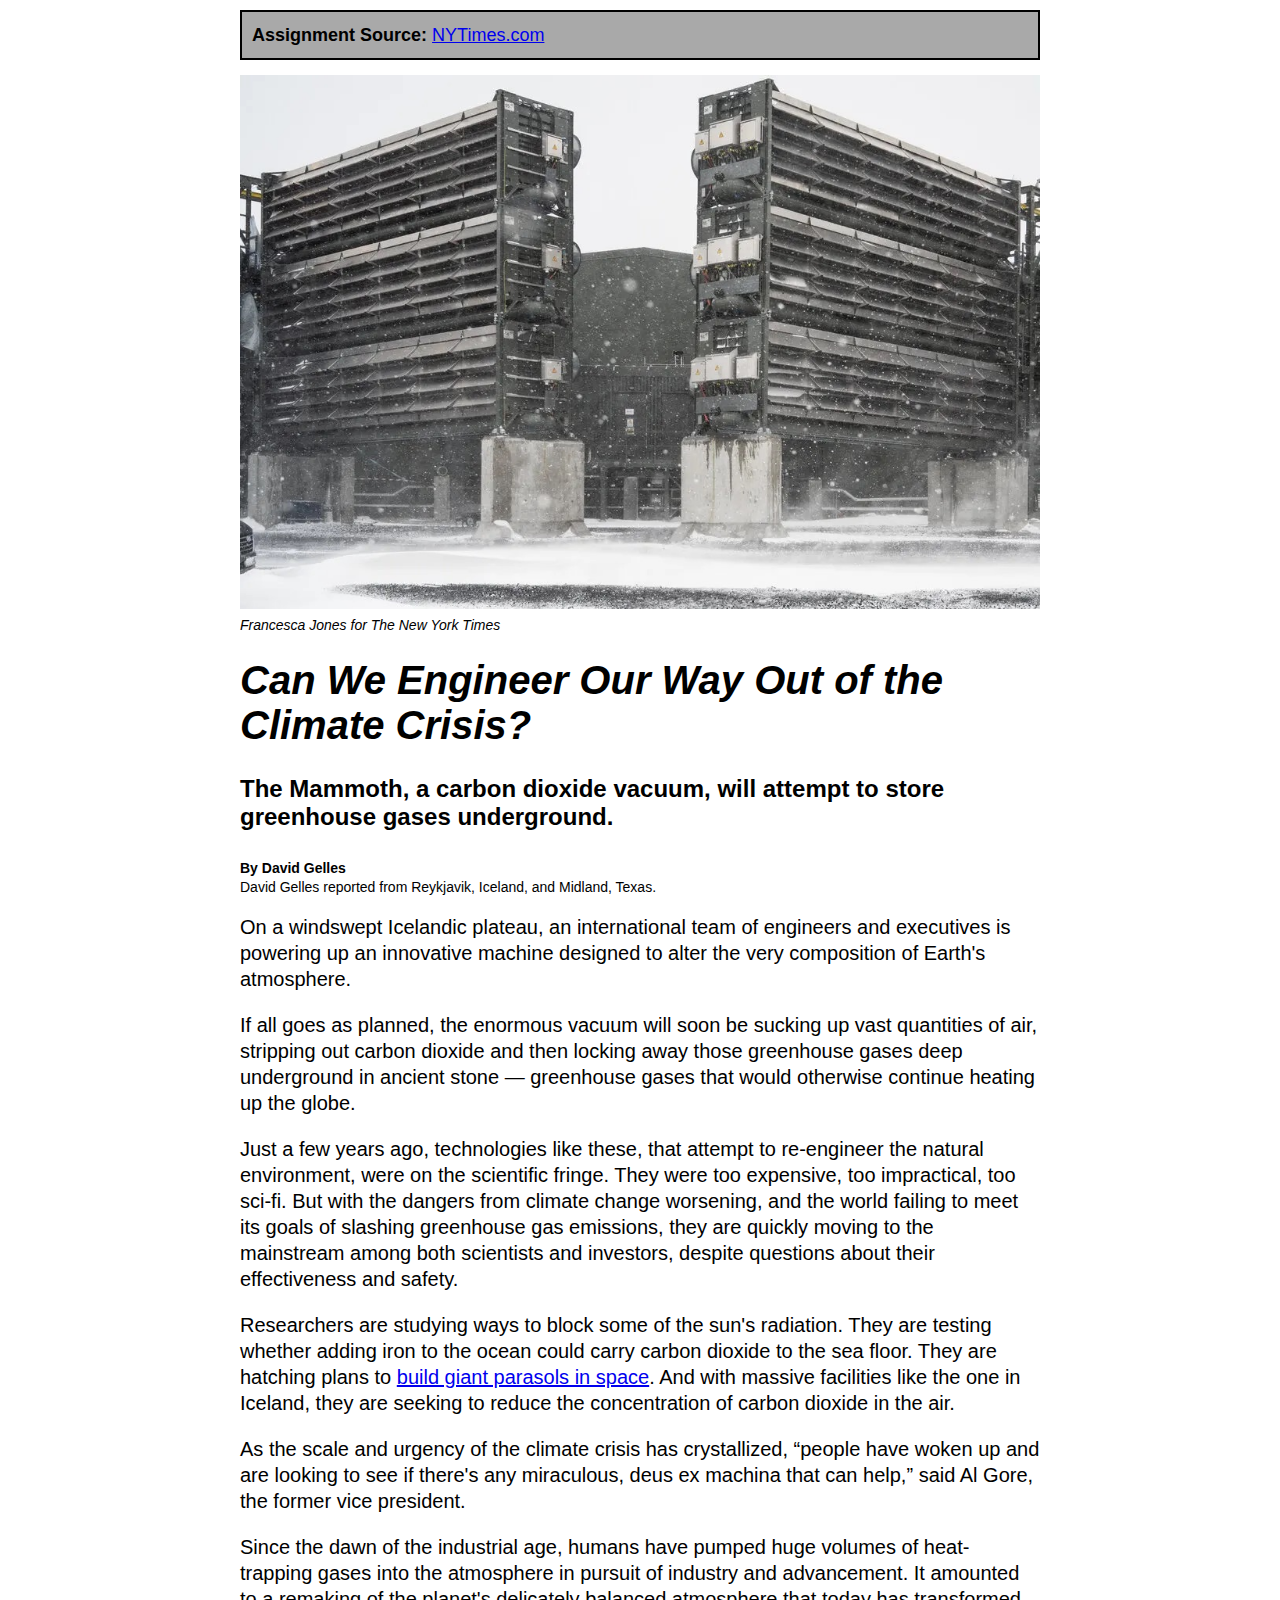
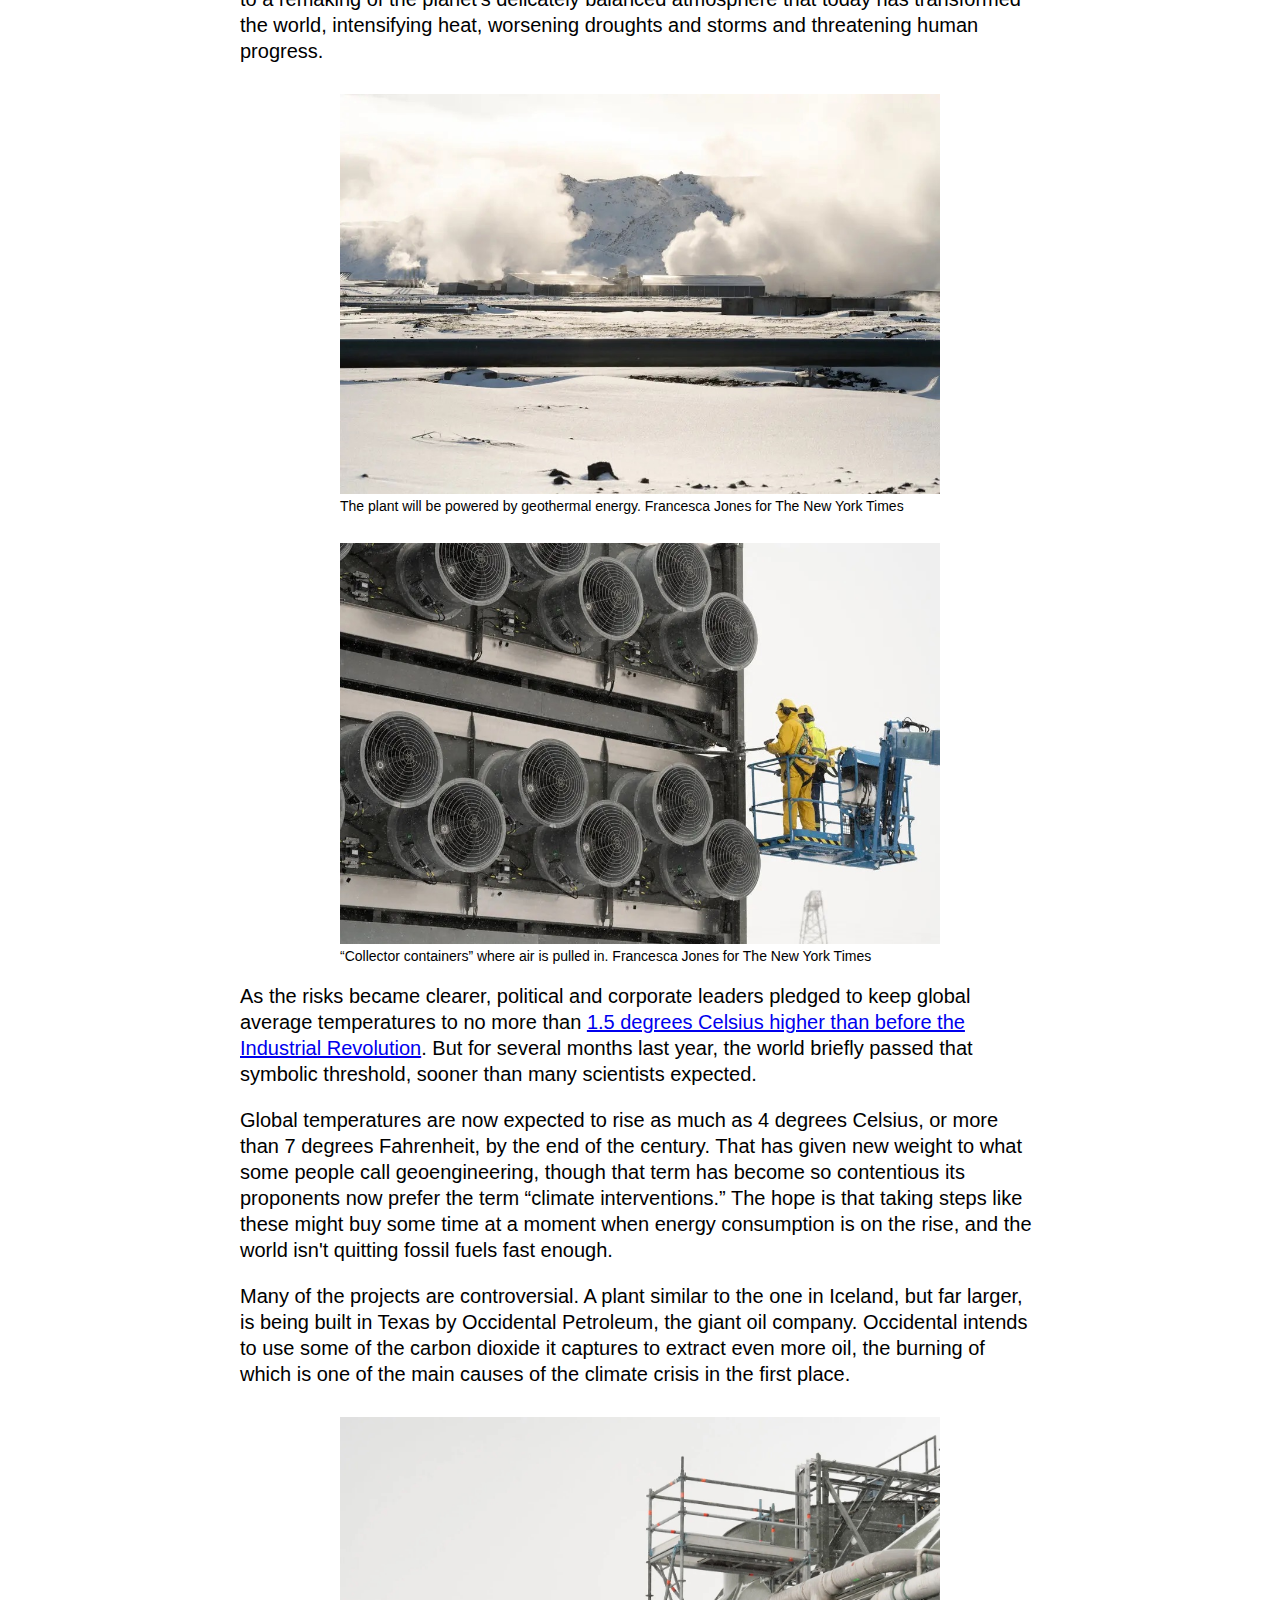
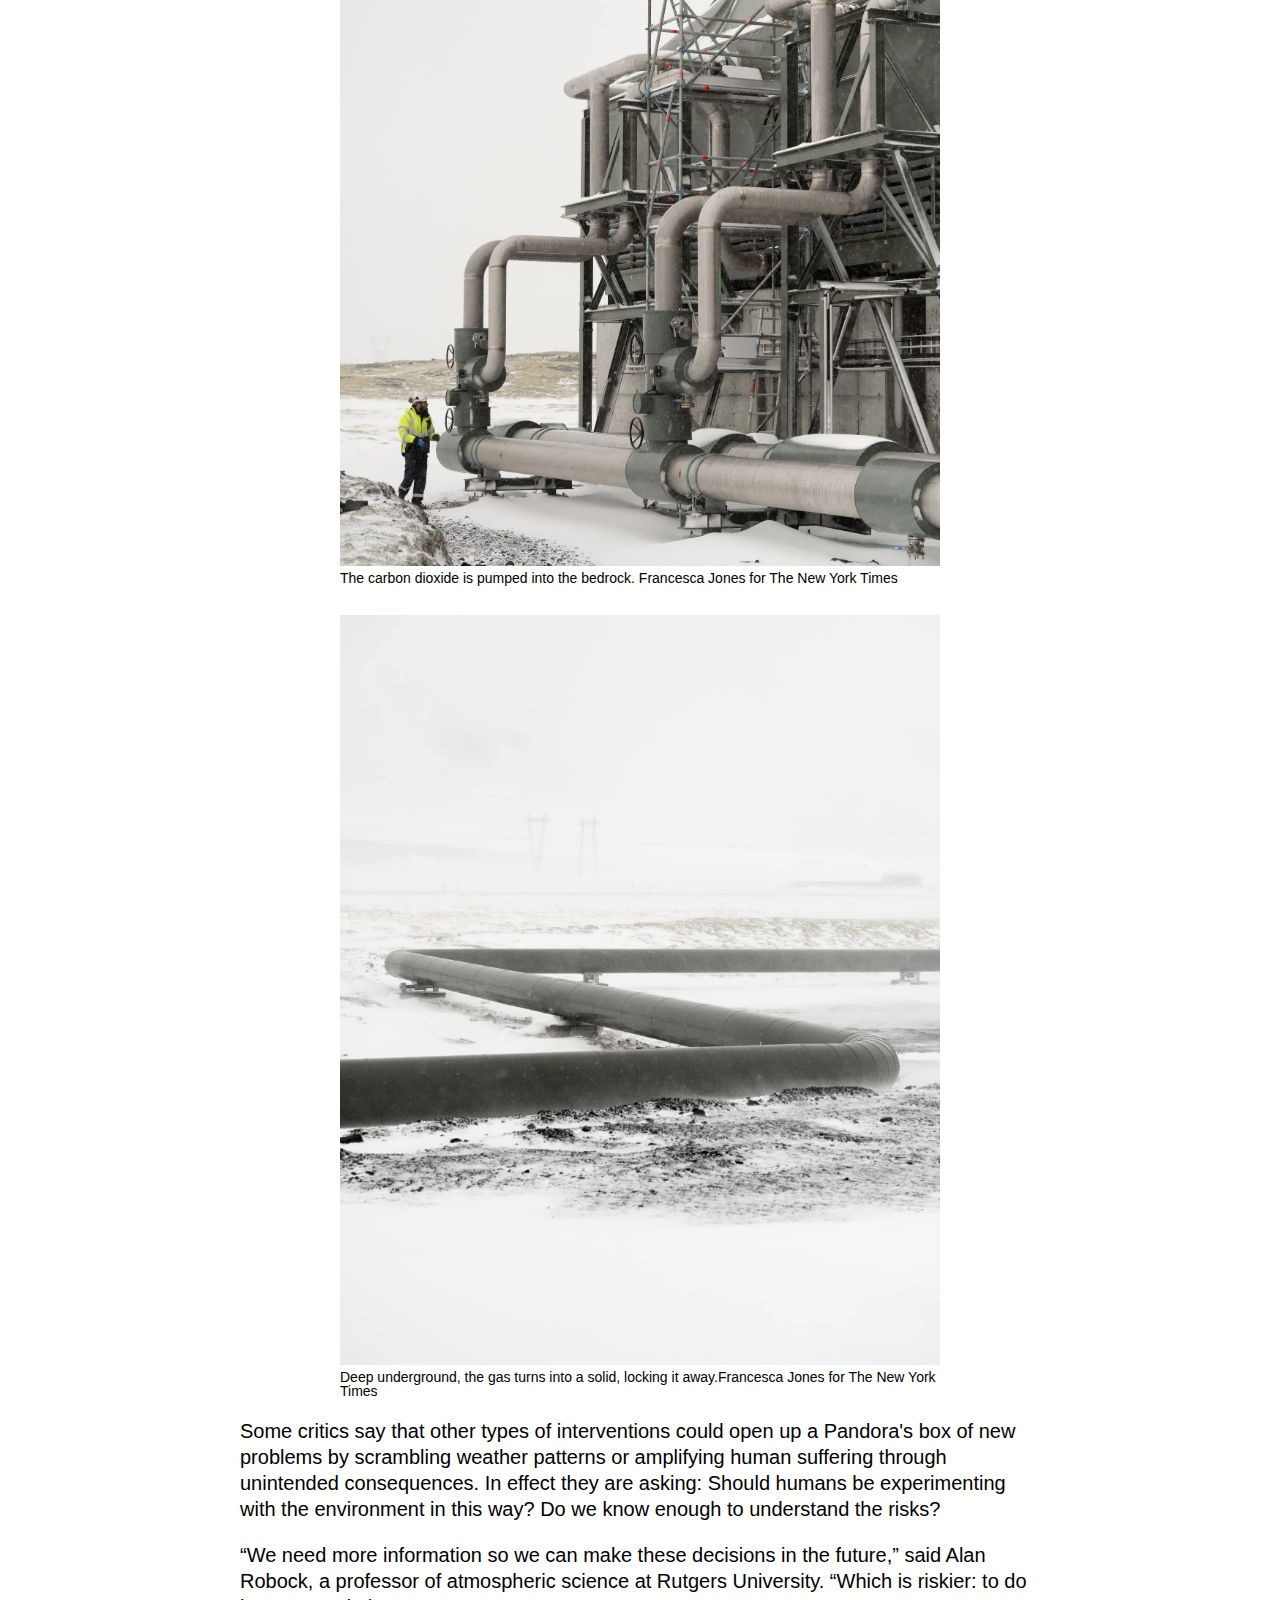
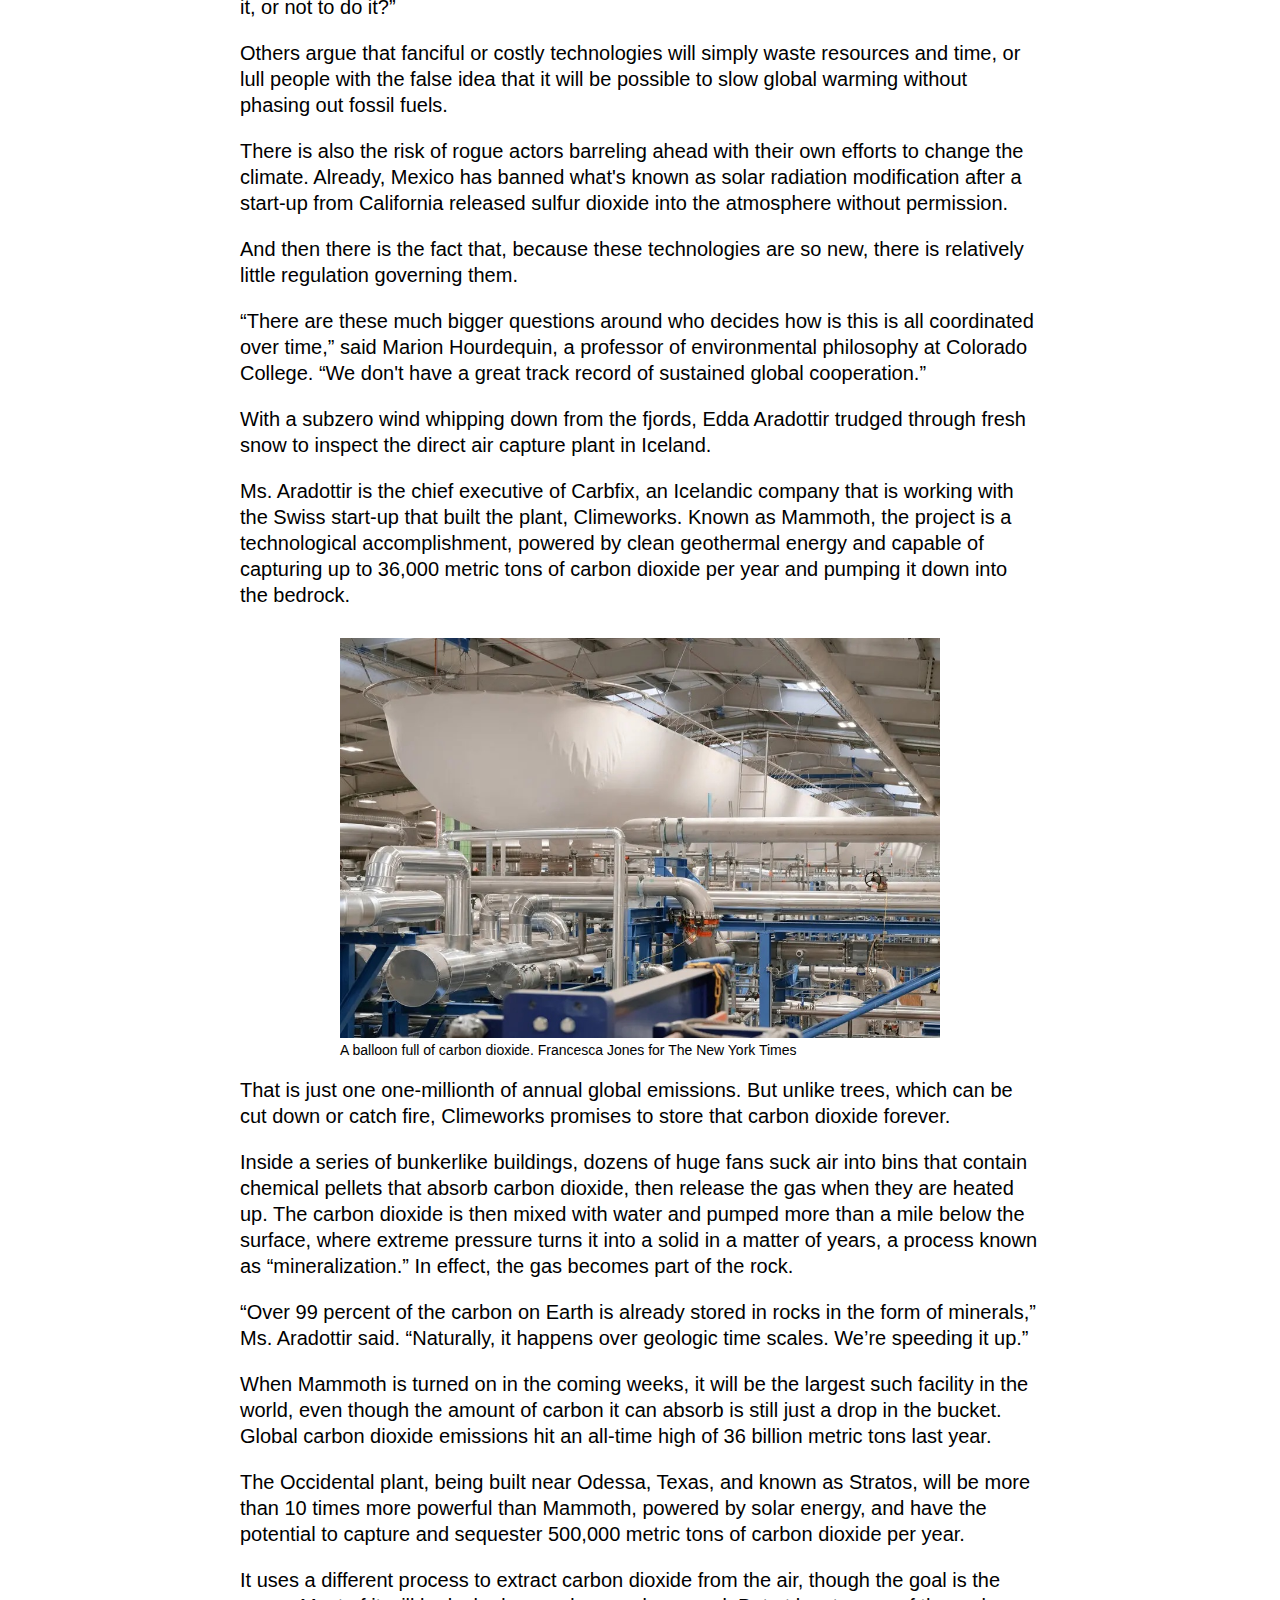
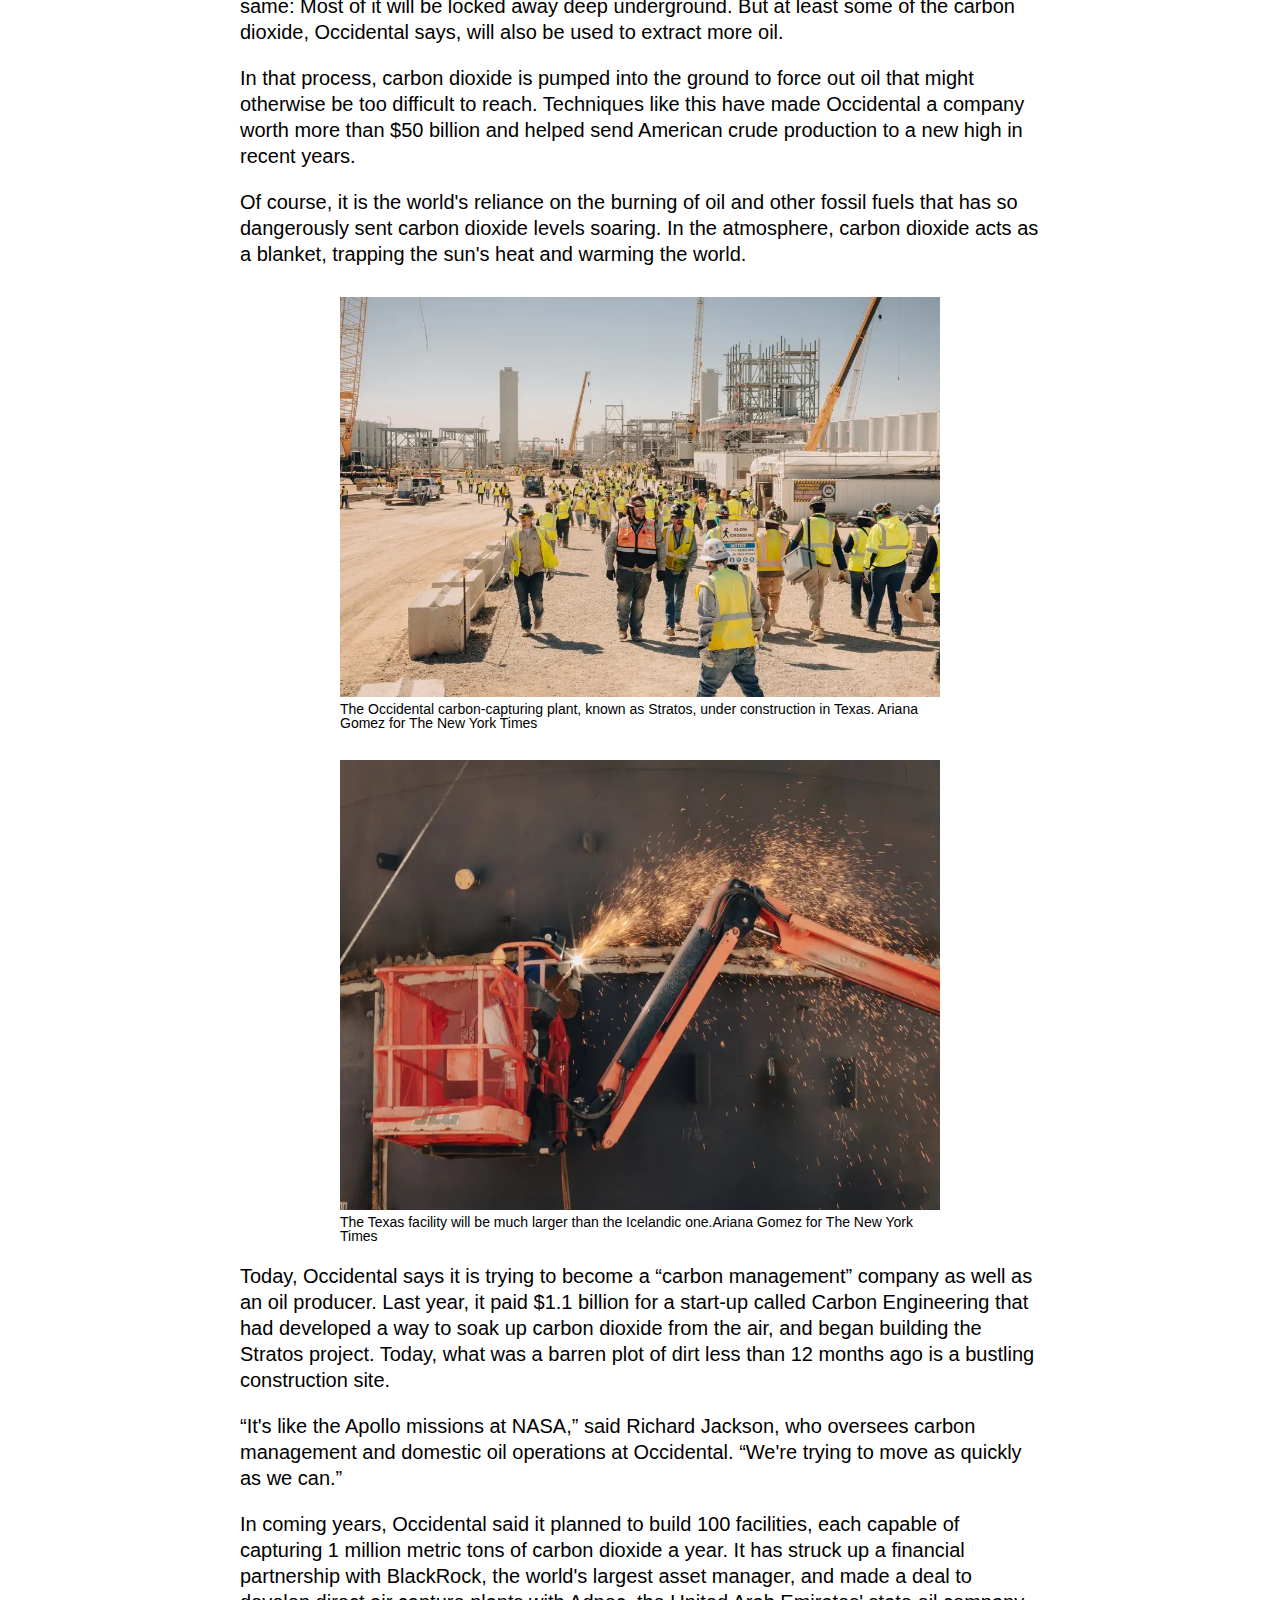
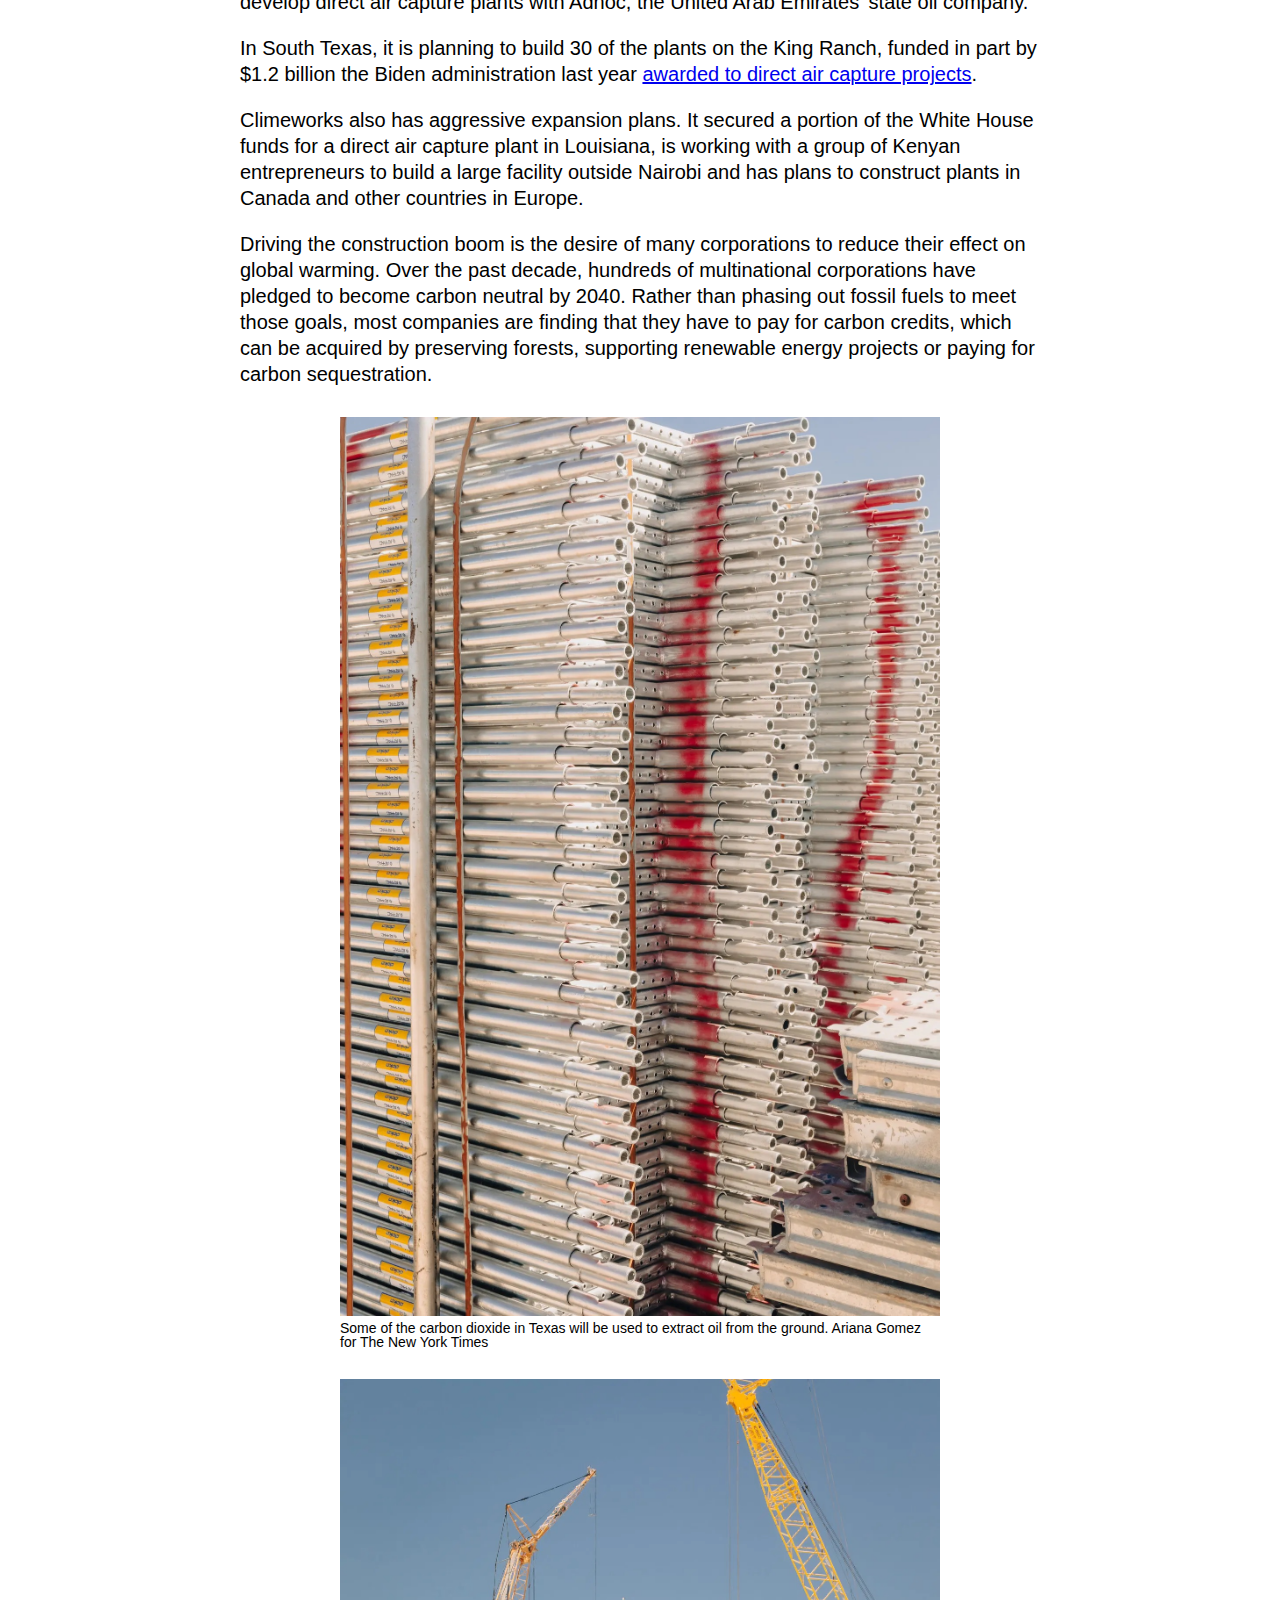
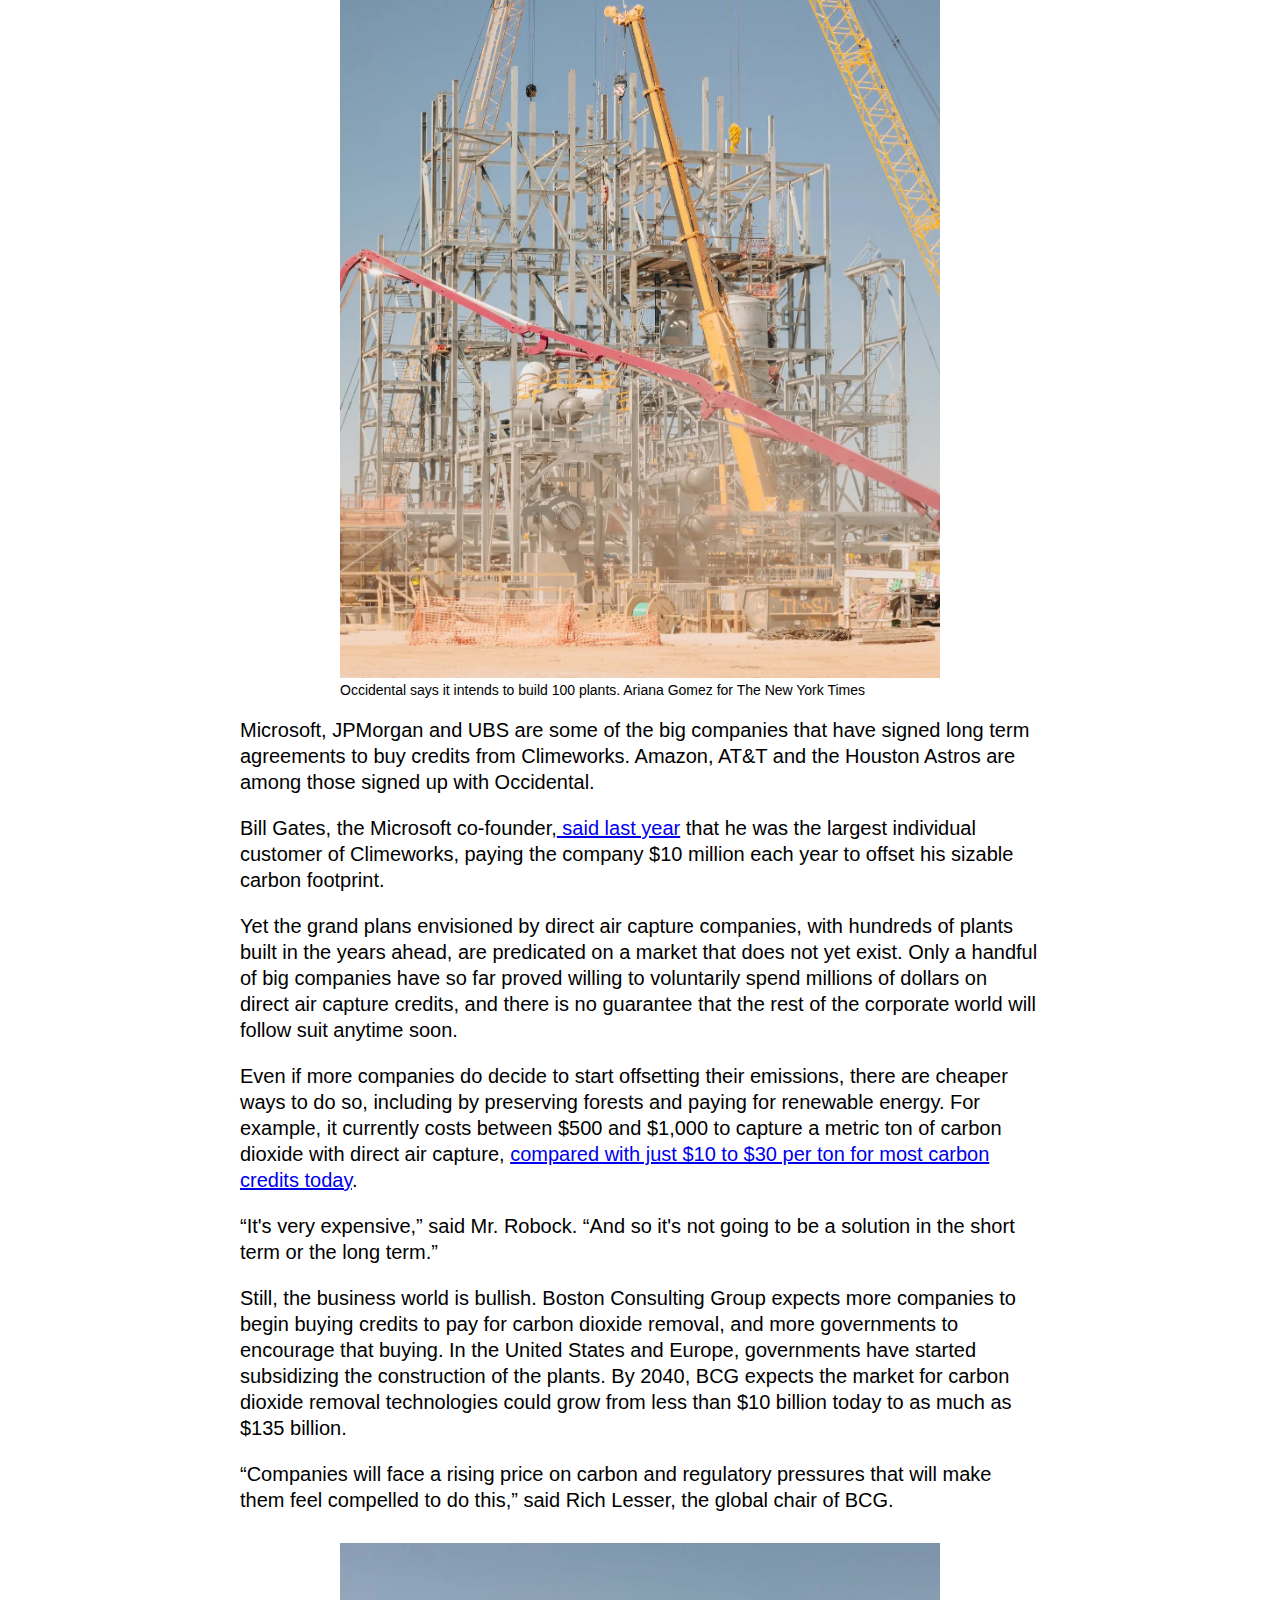
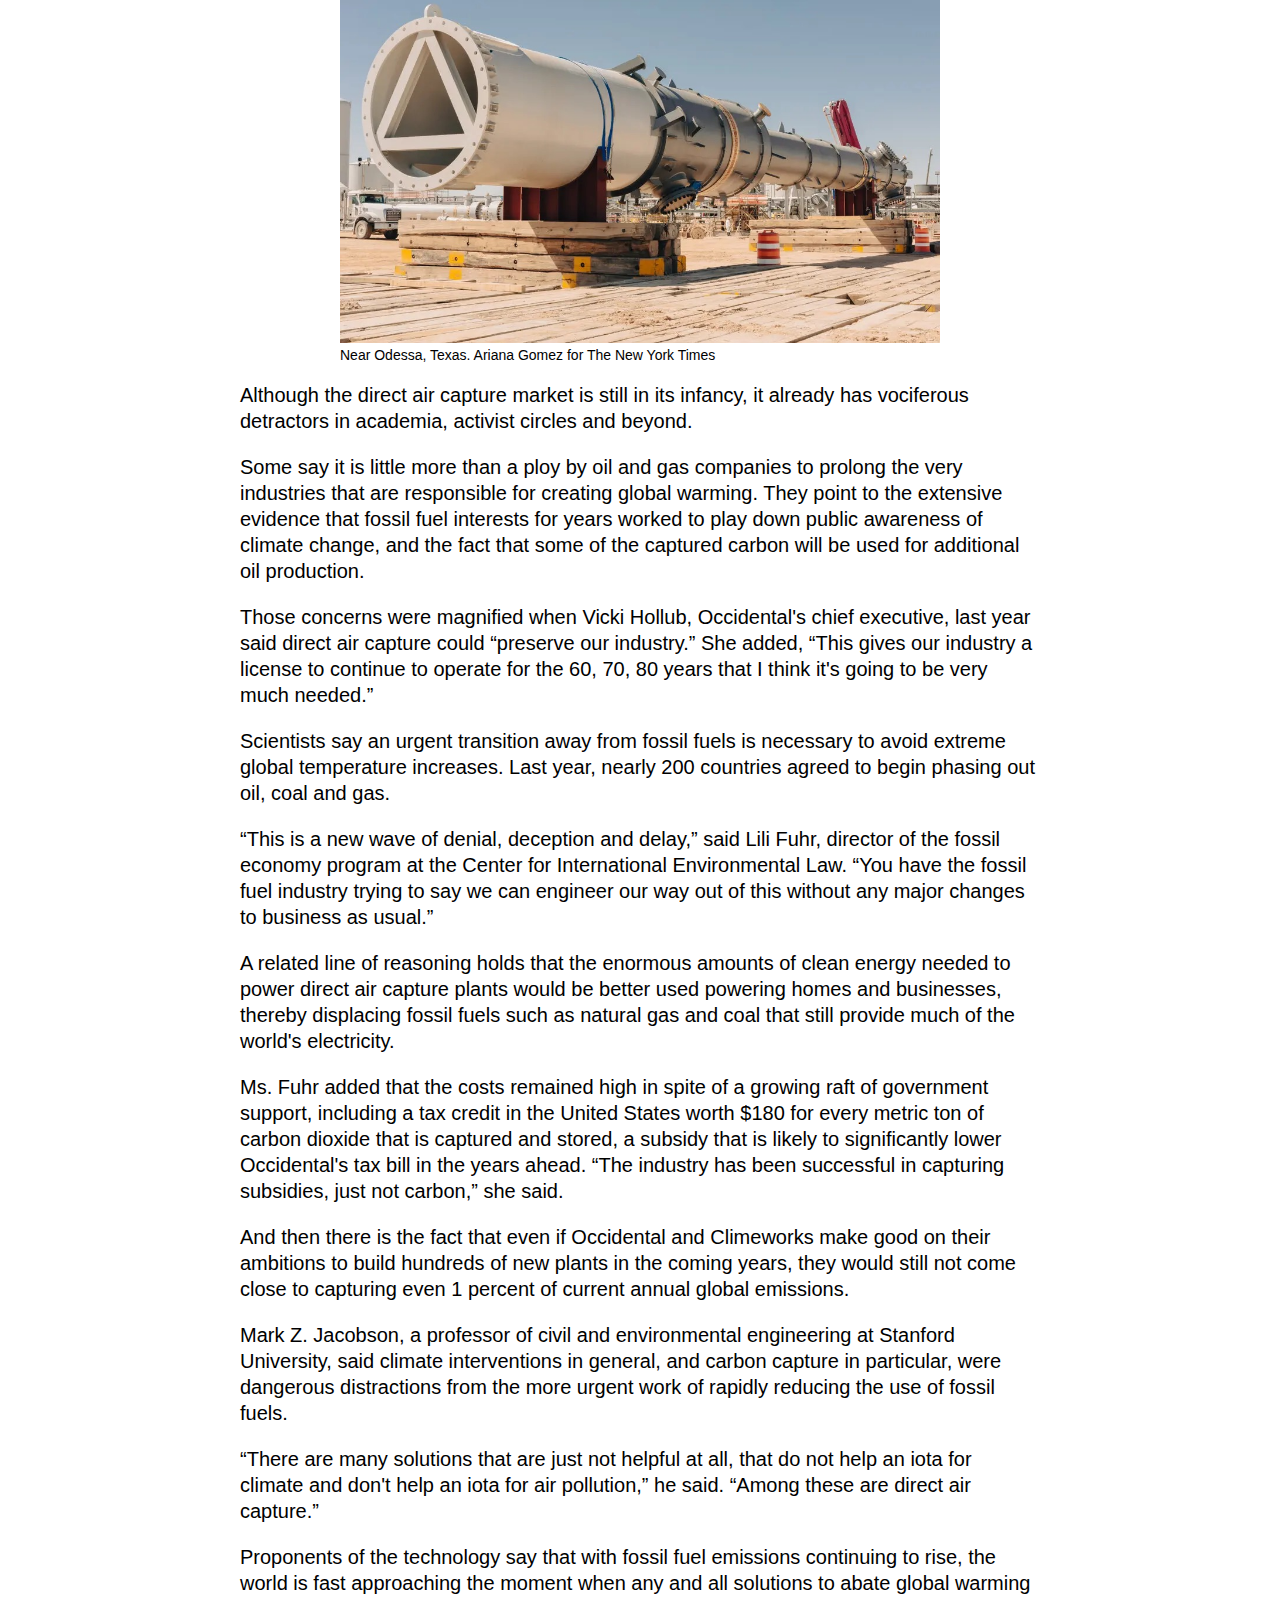
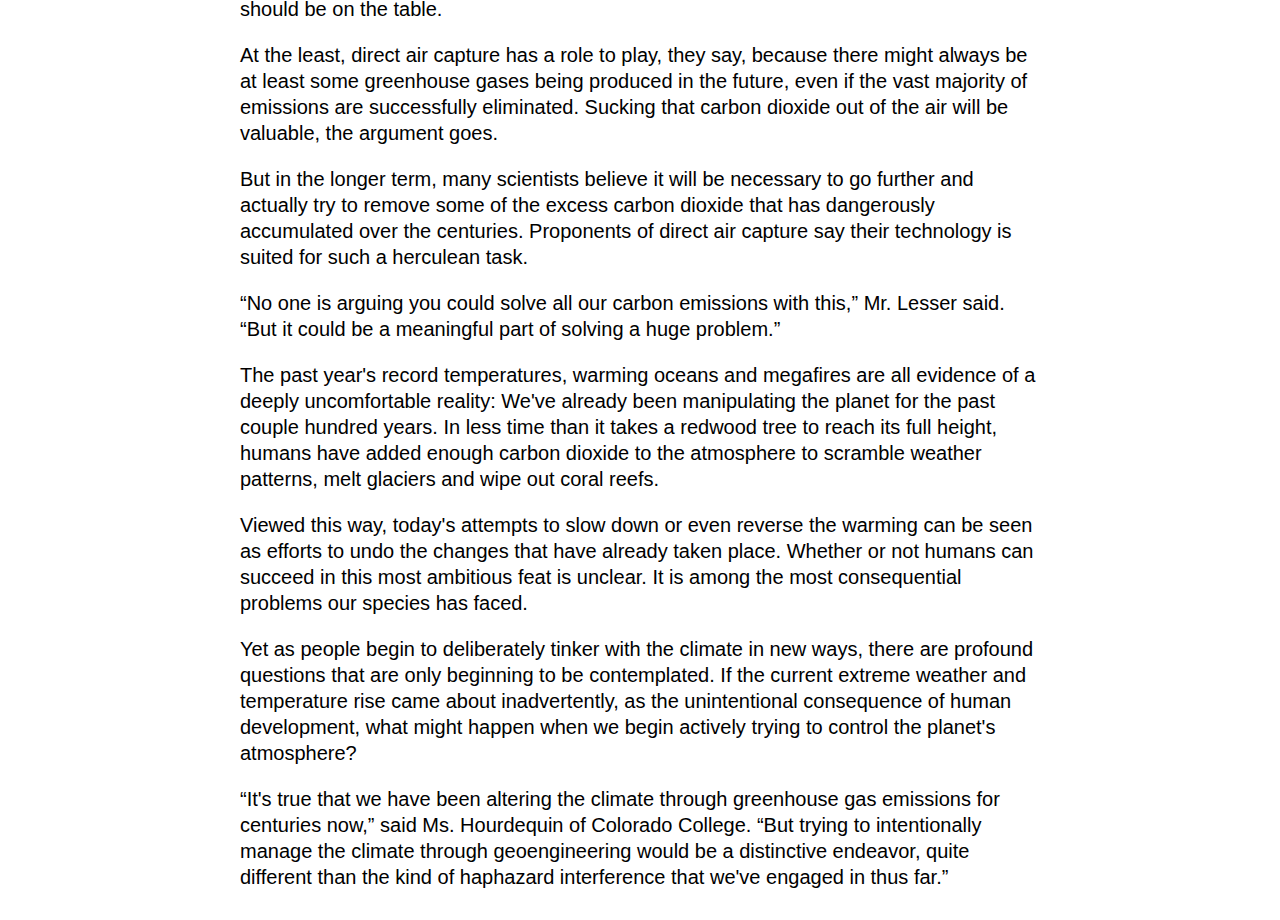
==== assignment8/index.html @ 195ab357 "Add files via upload" ====
<!DOCTYPE html>
<html>

<head>
  <meta charset="utf-8">
  <meta name="viewport" content="width=device-width, initial-scale=1">
  <link rel="stylesheet" href="main.css">
  <title>Assignment 8</title>
</head>

<body>

  <!-- You're following instructions to add content to the <body> of this file. -->

  <p class="source-info">
     <b>Assignment Source:</b>
      <a href="https://www.nytimes.com/2024/03/31/climate/climate-change-carbon-capture-ccs.html">NYTimes.com</a>
 
  </p>

  <img src="image1.jpeg" alt="Mammoth, a giant machine in Iceland that will pull planet-warming carbon dioxide out of the air."/>

  <p class="lead-caption">
    <i>Francesca Jones for The New York Times</i>
  </p>

  <h1> Can We Engineer Our Way Out of the Climate Crisis?</h1>

  <h2> The Mammoth, a carbon dioxide vacuum, will attempt to store greenhouse gases underground.</h2>

  <p class="byline"><b>
    By David Gelles
  </b> </p>
  
  <p class="byline">
    David Gelles reported from Reykjavik, Iceland, and Midland, Texas.
  </p>

  <p> 
    On a windswept Icelandic plateau, an international team of engineers and executives is powering up an innovative machine designed to alter the very composition of Earth's atmosphere. 
  </p>

  <p>
    If all goes as planned, the enormous vacuum will soon be sucking up vast quantities of air, stripping out carbon dioxide and then locking away those greenhouse gases deep underground in ancient stone — greenhouse gases that would otherwise continue heating up the globe.
  </p>
    
  <p>
    Just a few years ago, technologies like these, that attempt to re-engineer the natural environment, were on the scientific fringe. They were too expensive, too impractical, too sci-fi. But with the dangers from climate change worsening, and the world failing to meet its goals of slashing greenhouse gas emissions, they are quickly moving to the mainstream among both scientists and investors, despite questions about their effectiveness and safety.
  </p>

  <p>
    Researchers are studying ways to block some of the sun's radiation. They are testing whether adding iron to the ocean could carry carbon dioxide to the sea floor. They are hatching plans to <a href = https://www.nytimes.com/2024/02/02/climate/sun-shade-climate-geoengineering.html> build giant parasols in space</a>. And with massive facilities like the one in Iceland, they are seeking to reduce the concentration of carbon dioxide in the air. 
  </p>

   <p>
    As the scale and urgency of the climate crisis has crystallized, “people have woken up and are looking to see if there's any miraculous, deus ex machina that can help,” said Al Gore, the former vice president.
    </p>

  <p>
    Since the dawn of the industrial age, humans have pumped huge volumes of heat-trapping gases into the atmosphere in pursuit of industry and advancement. It amounted to a remaking of the planet's delicately balanced atmosphere that today has transformed the world, intensifying heat, worsening droughts and storms and threatening human progress.
  </p>

<img src="image2.jpeg" class="other-image" alt="Icelandic building with steam coming out of them."/>

<p class="other-caption">
  The plant will be powered by geothermal energy. Francesca Jones for The New York Times
</p>

<img src="image3.jpeg" class="other-image" alt="Collector containers spinning while two workers are on a lift taking a look."/>

<p class="other-caption">
  “Collector containers” where air is pulled in. Francesca Jones for The New York Times
</p>

<p>
  As the risks became clearer, political and corporate leaders pledged to keep global average temperatures to no more than <a href=https://www.nytimes.com/2024/01/09/climate/a-new-era-in-global-heat.html>1.5 degrees Celsius higher than before the Industrial Revolution</a>. But for several months last year, the world briefly passed that symbolic threshold, sooner than many scientists expected.
</p>

<p>
  Global temperatures are now expected to rise as much as 4 degrees Celsius, or more than 7 degrees Fahrenheit, by the end of the century. That has given new weight to what some people call geoengineering, though that term has become so contentious its proponents now prefer the term “climate interventions.” The hope is that taking steps like these might buy some time at a moment when energy consumption is on the rise, and the world isn't quitting fossil fuels fast enough.
</p>

<p>
  Many of the projects are controversial. A plant similar to the one in Iceland, but far larger, is being built in Texas by Occidental Petroleum, the giant oil company. Occidental intends to use some of the carbon dioxide it captures to extract even more oil, the burning of which is one of the main causes of the climate crisis in the first place.
</p>

<img src="image4.jpeg" class="other-image" alt="Carbon dioxide pumping while worker checks in on the system."/>

<p class="other-caption">
  The carbon dioxide is pumped into the bedrock. Francesca Jones for The New York Times
</p>

<img src="image5.jpeg" class="other-image" alt="Carbon dioxide pump depicted underground."/>

<p class="other-caption">
  Deep underground, the gas turns into a solid, locking it away.Francesca Jones for The New York Times
</p>

<p>
  Some critics say that other types of interventions could open up a Pandora's box of new problems by scrambling weather patterns or amplifying human suffering through unintended consequences. In effect they are asking: Should humans be experimenting with the environment in this way? Do we know enough to understand the risks?
</p>

<p>
“We need more information so we can make these decisions in the future,” said Alan Robock, a professor of atmospheric science at Rutgers University. “Which is riskier: to do it, or not to do it?”
</p>

<p>
  Others argue that fanciful or costly technologies will simply waste resources and time, or lull people with the false idea that it will be possible to slow global warming without phasing out fossil fuels.
</p>

<p>
  There is also the risk of rogue actors barreling ahead with their own efforts to change the climate. Already, Mexico has banned what's known as solar radiation modification after a start-up from California released sulfur dioxide into the atmosphere without permission.
</p>

<p>
  And then there is the fact that, because these technologies are so new, there is relatively little regulation governing them.
</p>

<p>
  “There are these much bigger questions around who decides how is this is all coordinated over time,” said Marion Hourdequin, a professor of environmental philosophy at Colorado College. “We don't have a great track record of sustained global cooperation.”
</p>

<p>
  With a subzero wind whipping down from the fjords, Edda Aradottir trudged through fresh snow to inspect the direct air capture plant in Iceland.
</p>

<p>
  Ms. Aradottir is the chief executive of Carbfix, an Icelandic company that is working with the Swiss start-up that built the plant, Climeworks. Known as Mammoth, the project is a technological accomplishment, powered by clean geothermal energy and capable of capturing up to 36,000 metric tons of carbon dioxide per year and pumping it down into the bedrock.
</p>

<img src="image6.jpeg" class="other-image" alt="A ballon full of carbon dioxide in the facility."/>

<p class="other-caption">
  A balloon full of carbon dioxide. Francesca Jones for The New York Times
</p>

<p>
  That is just one one-millionth of annual global emissions. But unlike trees, which can be cut down or catch fire, Climeworks promises to store that carbon dioxide forever.
</p>

<p>
  Inside a series of bunkerlike buildings, dozens of huge fans suck air into bins that contain chemical pellets that absorb carbon dioxide, then release the gas when they are heated up. The carbon dioxide is then mixed with water and pumped more than a mile below the surface, where extreme pressure turns it into a solid in a matter of years, a process known as “mineralization.” In effect, the gas becomes part of the rock.
</p>

<p>
  “Over 99 percent of the carbon on Earth is already stored in rocks in the form of minerals,” Ms. Aradottir said. “Naturally, it happens over geologic time scales. We’re speeding it up.”
</p>

<p>
  When Mammoth is turned on in the coming weeks, it will be the largest such facility in the world, even though the amount of carbon it can absorb is still just a drop in the bucket. Global carbon dioxide emissions hit an all-time high of 36 billion metric tons last year.
</p>

<p>
  The Occidental plant, being built near Odessa, Texas, and known as Stratos, will be more than 10 times more powerful than Mammoth, powered by solar energy, and have the potential to capture and sequester 500,000 metric tons of carbon dioxide per year.
</p>

<p>
  It uses a different process to extract carbon dioxide from the air, though the goal is the same: Most of it will be locked away deep underground. But at least some of the carbon dioxide, Occidental says, will also be used to extract more oil.
</p>

<p>
  In that process, carbon dioxide is pumped into the ground to force out oil that might otherwise be too difficult to reach. Techniques like this have made Occidental a company worth more than $50 billion and helped send American crude production to a new high in recent years. 
</p>

<p>
  Of course, it is the world's reliance on the burning of oil and other fossil fuels that has so dangerously sent carbon dioxide levels soaring. In the atmosphere, carbon dioxide acts as a blanket, trapping the sun's heat and warming the world.
</p>

<img src="image7.jpeg" class="other-image" alt="The Occidental carbon-capturing plant, known as Stratos, under construction in Texas with many workers."/>

<p class="other-caption">
  The Occidental carbon-capturing plant, known as Stratos, under construction in Texas. Ariana Gomez for The New York Times
</p>

<img src="image8.jpeg" class="other-image" alt="Construction of the Texas Occidental plant."/>

<p class="other-caption">
  The Texas facility will be much larger than the Icelandic one.Ariana Gomez for The New York Times
</p>

<p>
  Today, Occidental says it is trying to become a “carbon management” company as well as an oil producer. Last year, it paid $1.1 billion for a start-up called Carbon Engineering that had developed a way to soak up carbon dioxide from the air, and began building the Stratos project. Today, what was a barren plot of dirt less than 12 months ago is a bustling construction site.
</p>

<p>
  “It's like the Apollo missions at NASA,” said Richard Jackson, who oversees carbon management and domestic oil operations at Occidental. “We're trying to move as quickly as we can.”
</p>

<p>
  In coming years, Occidental said it planned to build 100 facilities, each capable of capturing 1 million metric tons of carbon dioxide a year. It has struck up a financial partnership with BlackRock, the world's largest asset manager, and made a deal to develop direct air capture plants with Adnoc, the United Arab Emirates' state oil company.
</p>

<p>
  In South Texas, it is planning to build 30 of the plants on the King Ranch, funded in part by $1.2 billion the Biden administration last year <a href=https://www.energy.gov/articles/biden-harris-administration-announces-12-billion-nations-first-direct-air-capture>awarded to direct air capture projects</a>. 
</p>

<p>
  Climeworks also has aggressive expansion plans. It secured a portion of the White House funds for a direct air capture plant in Louisiana, is working with a group of Kenyan entrepreneurs to build a large facility outside Nairobi and has plans to construct plants in Canada and other countries in Europe.
</p>

<p>
  Driving the construction boom is the desire of many corporations to reduce their effect on global warming. Over the past decade, hundreds of multinational corporations have pledged to become carbon neutral by 2040. Rather than phasing out fossil fuels to meet those goals, most companies are finding that they have to pay for carbon credits, which can be acquired by preserving forests, supporting renewable energy projects or paying for carbon sequestration.
</p>

<img src="image9.jpeg" class="other-image" alt="Silver pipes which will eventually go underground for the carbon dioxide to run into."/>

<p class="other-caption">
  Some of the carbon dioxide in Texas will be used to extract oil from the ground. Ariana Gomez for The New York Times
</p>

<img src="image10.jpeg" class="other-image" alt="One Occidental plant in construction with cranes."/>

<p class="other-caption">
  Occidental says it intends to build 100 plants. Ariana Gomez for The New York Times
</p>

<p>
  Microsoft, JPMorgan and UBS are some of the big companies that have signed long term agreements to buy credits from Climeworks. Amazon, AT&T and the Houston Astros are among those signed up with Occidental.
</p>

<p>
  Bill Gates, the Microsoft co-founder,<a href="https://www.youtube.com/watch?v=wmBj-5owOLA"> said last year</a> that he was the largest individual customer of Climeworks, paying the company $10 million each year to offset his sizable carbon footprint.
</p>

<p>
  Yet the grand plans envisioned by direct air capture companies, with hundreds of plants built in the years ahead, are predicated on a market that does not yet exist. Only a handful of big companies have so far proved willing to voluntarily spend millions of dollars on direct air capture credits, and there is no guarantee that the rest of the corporate world will follow suit anytime soon.
</p>

<p>
  Even if more companies do decide to start offsetting their emissions, there are cheaper ways to do so, including by preserving forests and paying for renewable energy. For example, it currently costs between $500 and $1,000 to capture a metric ton of carbon dioxide with direct air capture, <a href=https://climate.mit.edu/ask-mit/what-most-cost-effective-way-buy-carbon-offsets> compared with just $10 to $30 per ton for most carbon credits today</a>.
</p>

<p>
  “It's very expensive,” said Mr. Robock. “And so it's not going to be a solution in the short term or the long term.”
</p>

<p>
  Still, the business world is bullish. Boston Consulting Group expects more companies to begin buying credits to pay for carbon dioxide removal, and more governments to encourage that buying. In the United States and Europe, governments have started subsidizing the construction of the plants. By 2040, BCG expects the market for carbon dioxide removal technologies could grow from less than $10 billion today to as much as $135 billion.
</p>

<p>
  “Companies will face a rising price on carbon and regulatory pressures that will make them feel compelled to do this,” said Rich Lesser, the global chair of BCG.
</p>

<img src="image11.jpeg" class="other-image" alt="Carbon pipe sitting on wood logs, ready to go underground."/>

<p class="other-caption">
  Near Odessa, Texas. Ariana Gomez for The New York Times
</p>

<p>
  Although the direct air capture market is still in its infancy, it already has vociferous detractors in academia, activist circles and beyond.
</p>

<p>
  Some say it is little more than a ploy by oil and gas companies to prolong the very industries that are responsible for creating global warming. They point to the extensive evidence that fossil fuel interests for years worked to play down public awareness of climate change, and the fact that some of the captured carbon will be used for additional oil production.
</p>

<p>
  Those concerns were magnified when Vicki Hollub, Occidental's chief executive, last year said direct air capture could “preserve our industry.” She added, “This gives our industry a license to continue to operate for the 60, 70, 80 years that I think it's going to be very much needed.”
</p>

<p>
  Scientists say an urgent transition away from fossil fuels is necessary to avoid extreme global temperature increases. Last year, nearly 200 countries agreed to begin phasing out oil, coal and gas.
</p>

<p>
  “This is a new wave of denial, deception and delay,” said Lili Fuhr, director of the fossil economy program at the Center for International Environmental Law. “You have the fossil fuel industry trying to say we can engineer our way out of this without any major changes to business as usual.” 
</p>

<p>
  A related line of reasoning holds that the enormous amounts of clean energy needed to power direct air capture plants would be better used powering homes and businesses, thereby displacing fossil fuels such as natural gas and coal that still provide much of the world's electricity.
</p>

<p>
  Ms. Fuhr added that the costs remained high in spite of a growing raft of government support, including a tax credit in the United States worth $180 for every metric ton of carbon dioxide that is captured and stored, a subsidy that is likely to significantly lower Occidental's tax bill in the years ahead. “The industry has been successful in capturing subsidies, just not carbon,” she said.
</p>

<p>
  And then there is the fact that even if Occidental and Climeworks make good on their ambitions to build hundreds of new plants in the coming years, they would still not come close to capturing even 1 percent of current annual global emissions. 
</p>

<p>
  Mark Z. Jacobson, a professor of civil and environmental engineering at Stanford University, said climate interventions in general, and carbon capture in particular, were dangerous distractions from the more urgent work of rapidly reducing the use of fossil fuels. 
</p>

<p>
  “There are many solutions that are just not helpful at all, that do not help an iota for climate and don't help an iota for air pollution,” he said. “Among these are direct air capture.”
</p>

<p>
  Proponents of the technology say that with fossil fuel emissions continuing to rise, the world is fast approaching the moment when any and all solutions to abate global warming should be on the table.
</p>

<p>
  At the least, direct air capture has a role to play, they say, because there might always be at least some greenhouse gases being produced in the future, even if the vast majority of emissions are successfully eliminated. Sucking that carbon dioxide out of the air will be valuable, the argument goes.
</p>

<p>
  But in the longer term, many scientists believe it will be necessary to go further and actually try to remove some of the excess carbon dioxide that has dangerously accumulated over the centuries. Proponents of direct air capture say their technology is suited for such a herculean task.
</p>

<p>
  “No one is arguing you could solve all our carbon emissions with this,” Mr. Lesser said. “But it could be a meaningful part of solving a huge problem.”
</p>

<p>
  The past year's record temperatures, warming oceans and megafires are all evidence of a deeply uncomfortable reality: We've already been manipulating the planet for the past couple hundred years. In less time than it takes a redwood tree to reach its full height, humans have added enough carbon dioxide to the atmosphere to scramble weather patterns, melt glaciers and wipe out coral reefs.
</p>

<p>
Viewed this way, today's attempts to slow down or even reverse the warming can be seen as efforts to undo the changes that have already taken place. Whether or not humans can succeed in this most ambitious feat is unclear. It is among the most consequential problems our species has faced.
</p>

<p>
Yet as people begin to deliberately tinker with the climate in new ways, there are profound questions that are only beginning to be contemplated. If the current extreme weather and temperature rise came about inadvertently, as the unintentional consequence of human development, what might happen when we begin actively trying to control the planet's atmosphere?
</p>

<p>
“It's true that we have been altering the climate through greenhouse gas emissions for centuries now,” said Ms. Hourdequin of Colorado College. “But trying to intentionally manage the climate through geoengineering would be a distinctive endeavor, quite different than the kind of haphazard interference that we've engaged in thus far.”
</p>

</body>

</html>
---- assignment8/main.css ----
body {
  font-family: Arial, sans-serif;
  max-width: 800px;
  margin: 0px auto;
  padding: 10px;
}

.source-info {
  background-color: darkgray;
  font-size: 18px;
  margin: 0px 0px 15px 0px;
  border: black solid 2px;
  padding: 10px;
}

.byline {
  font-size: 14px;
  margin: 5px 0px;
  line-height: 14px;
}

img {
  width: 100%;
}

.lead-caption {
  font-size: 14px;
  margin: 5px 0px;
  line-height: 14px;
}

h1 {
  font-style: italic;
  font-size: 40px;
}

h2 {
  font-size: 24px;
  margin-bottom: 30px;
}

p {
  font-size: 20px;
  line-height: 26px;
}

.other-image {
  max-width: 600px;
  display: block;
  margin: 30px auto 5px auto;
}

.other-caption {
  font-size: 14px;
  line-height: 14px;
  max-width: 600px;
  margin: 5px auto;
}
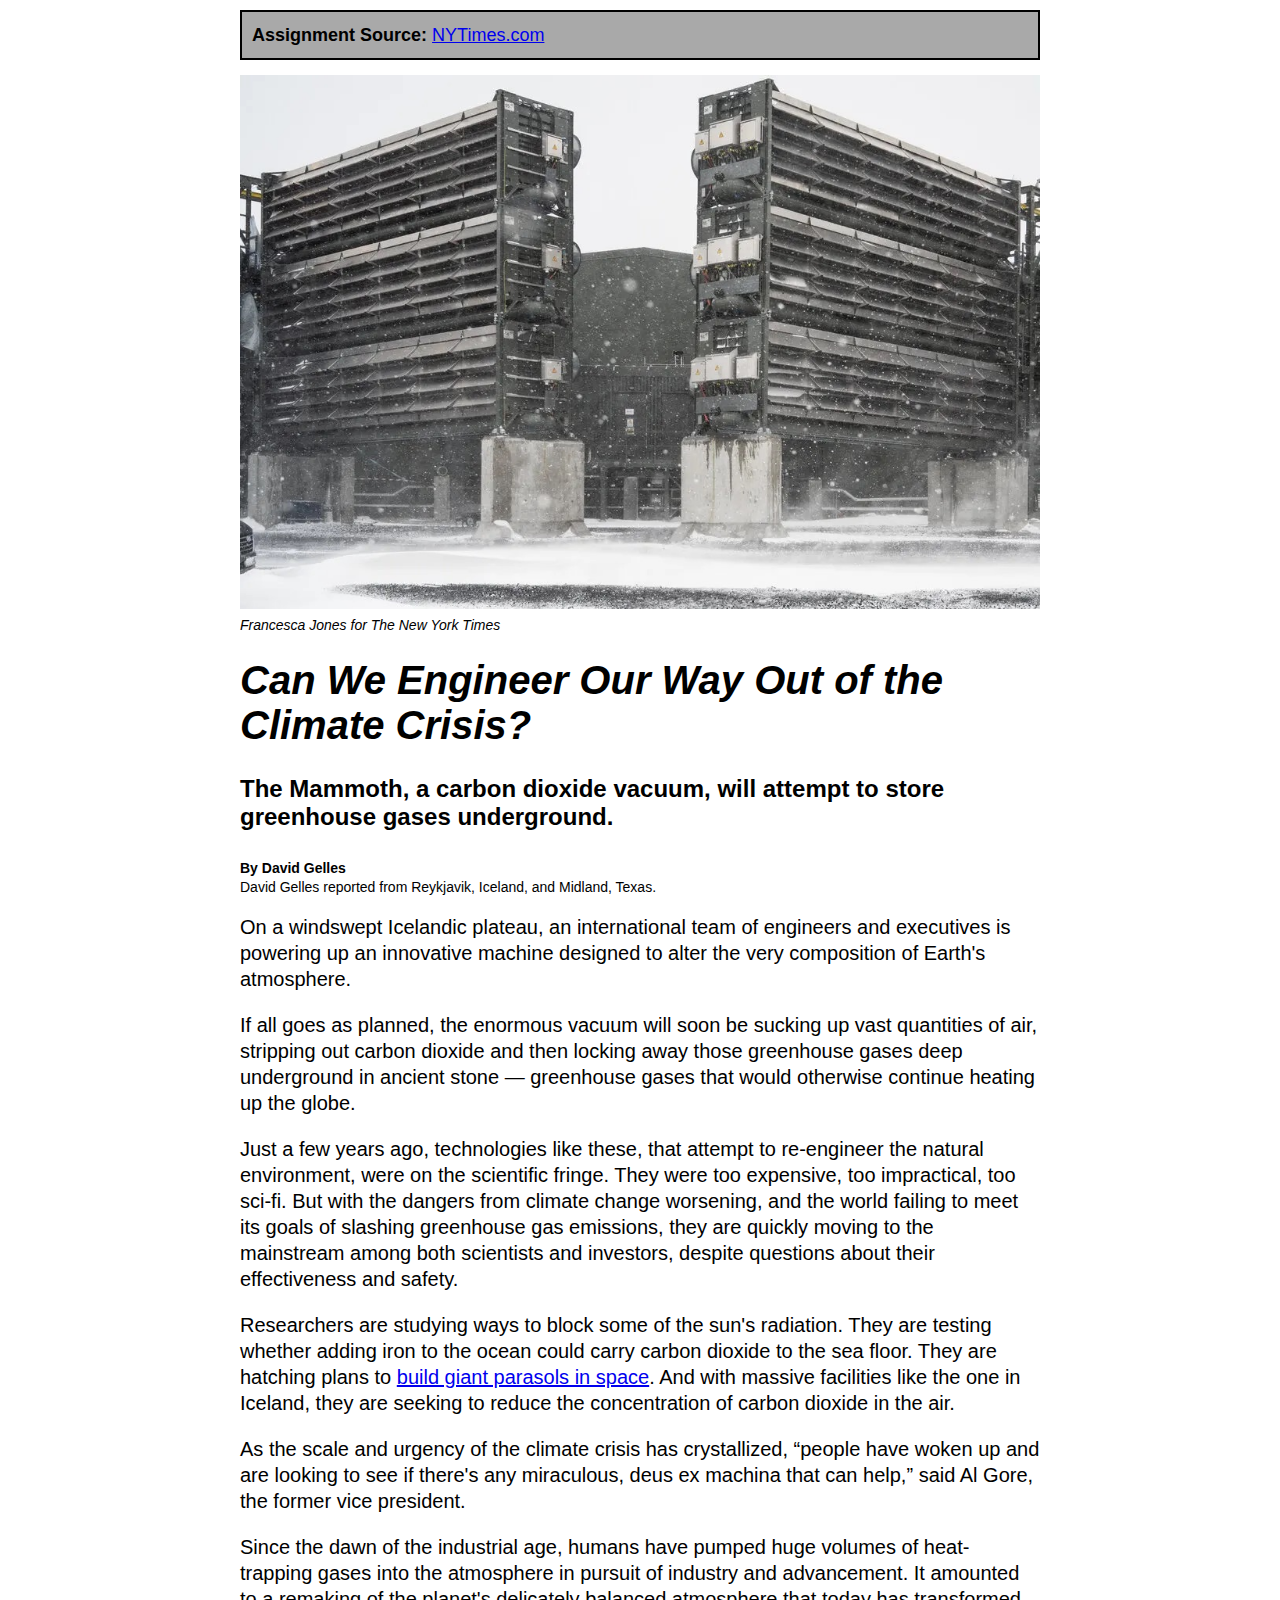
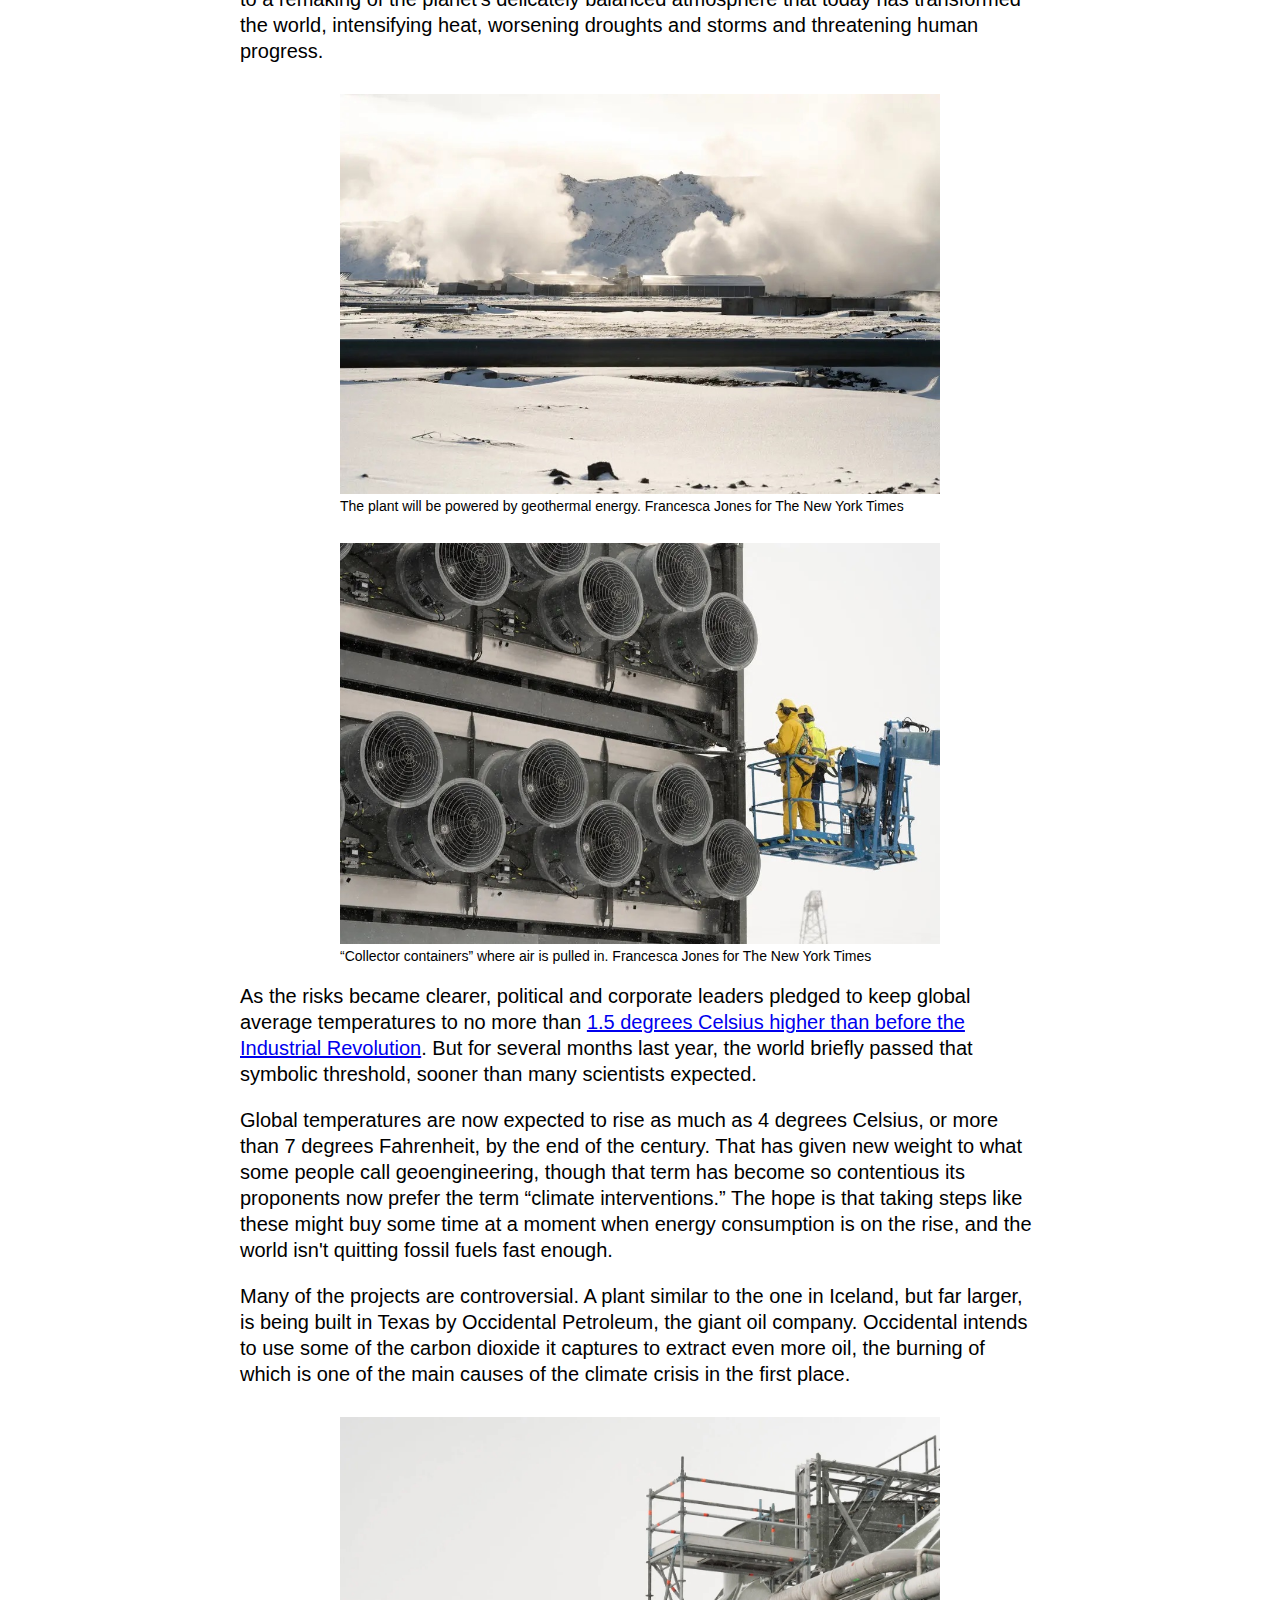
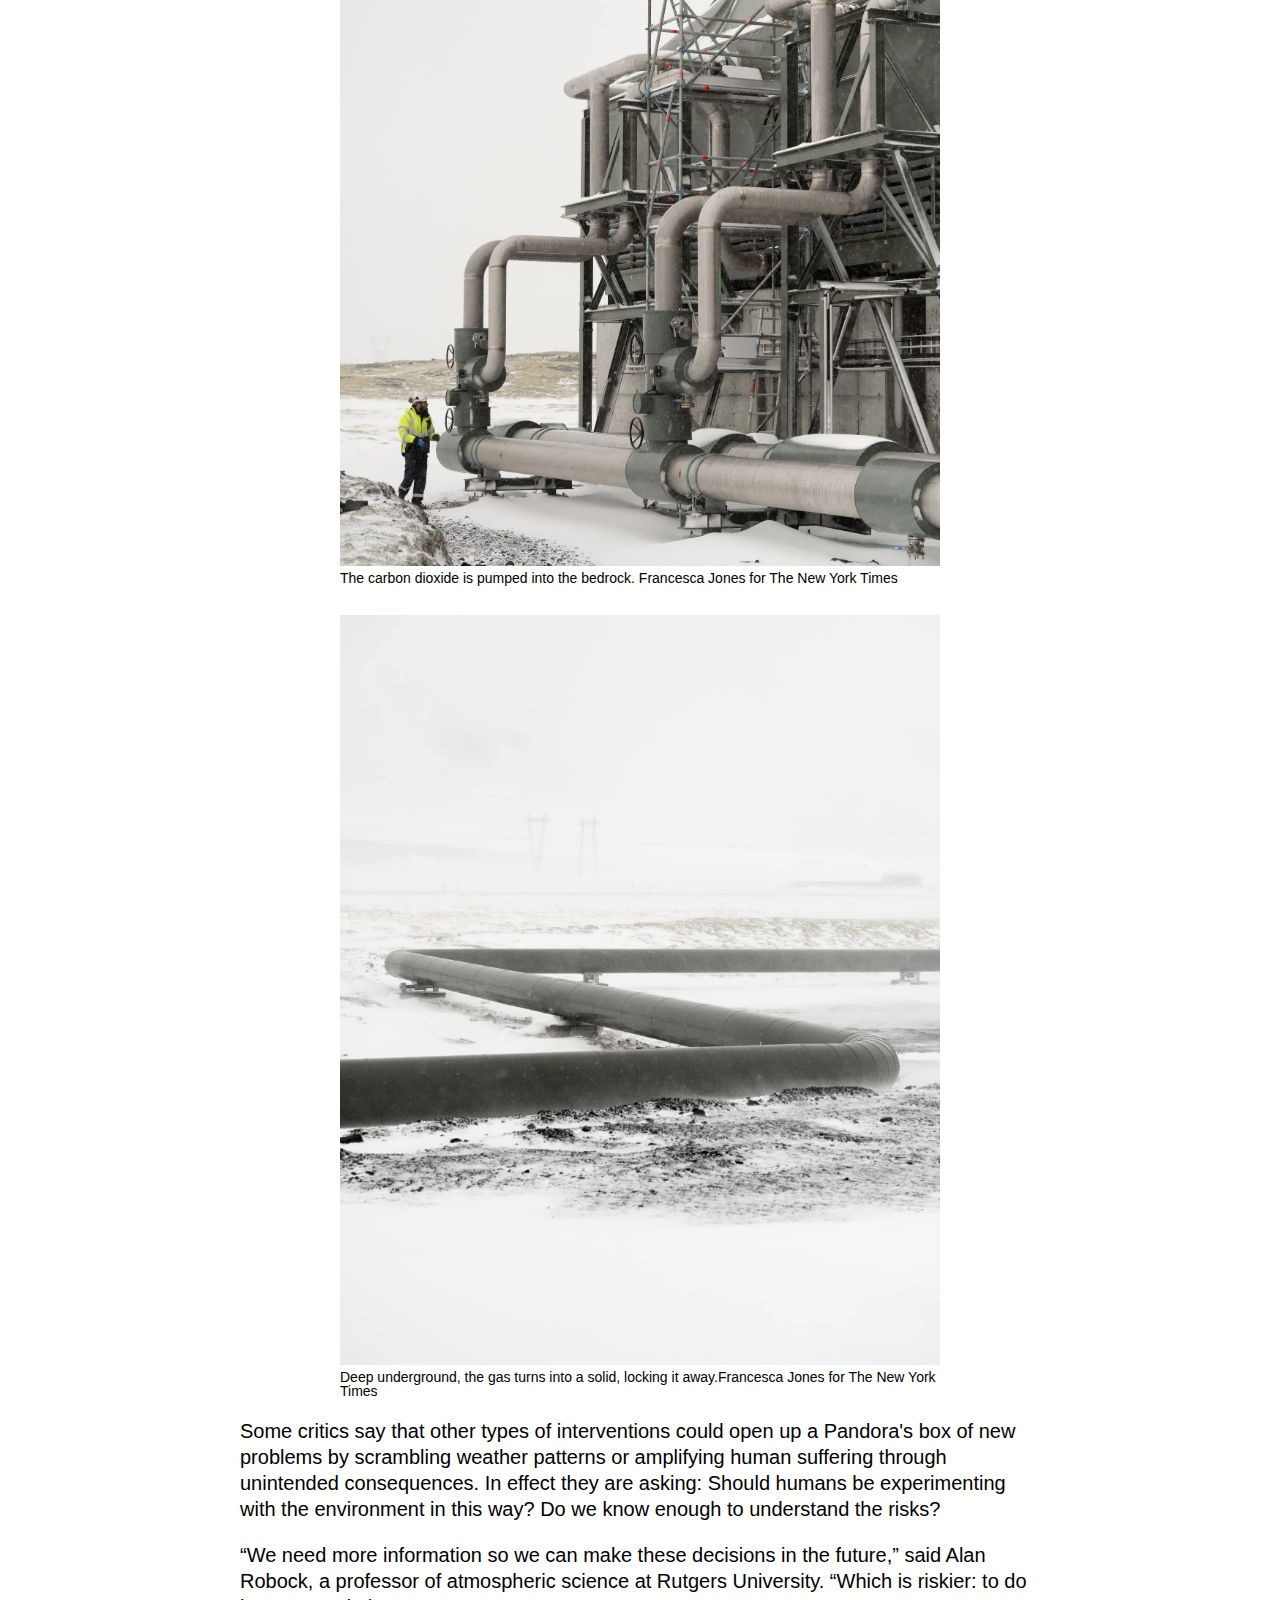
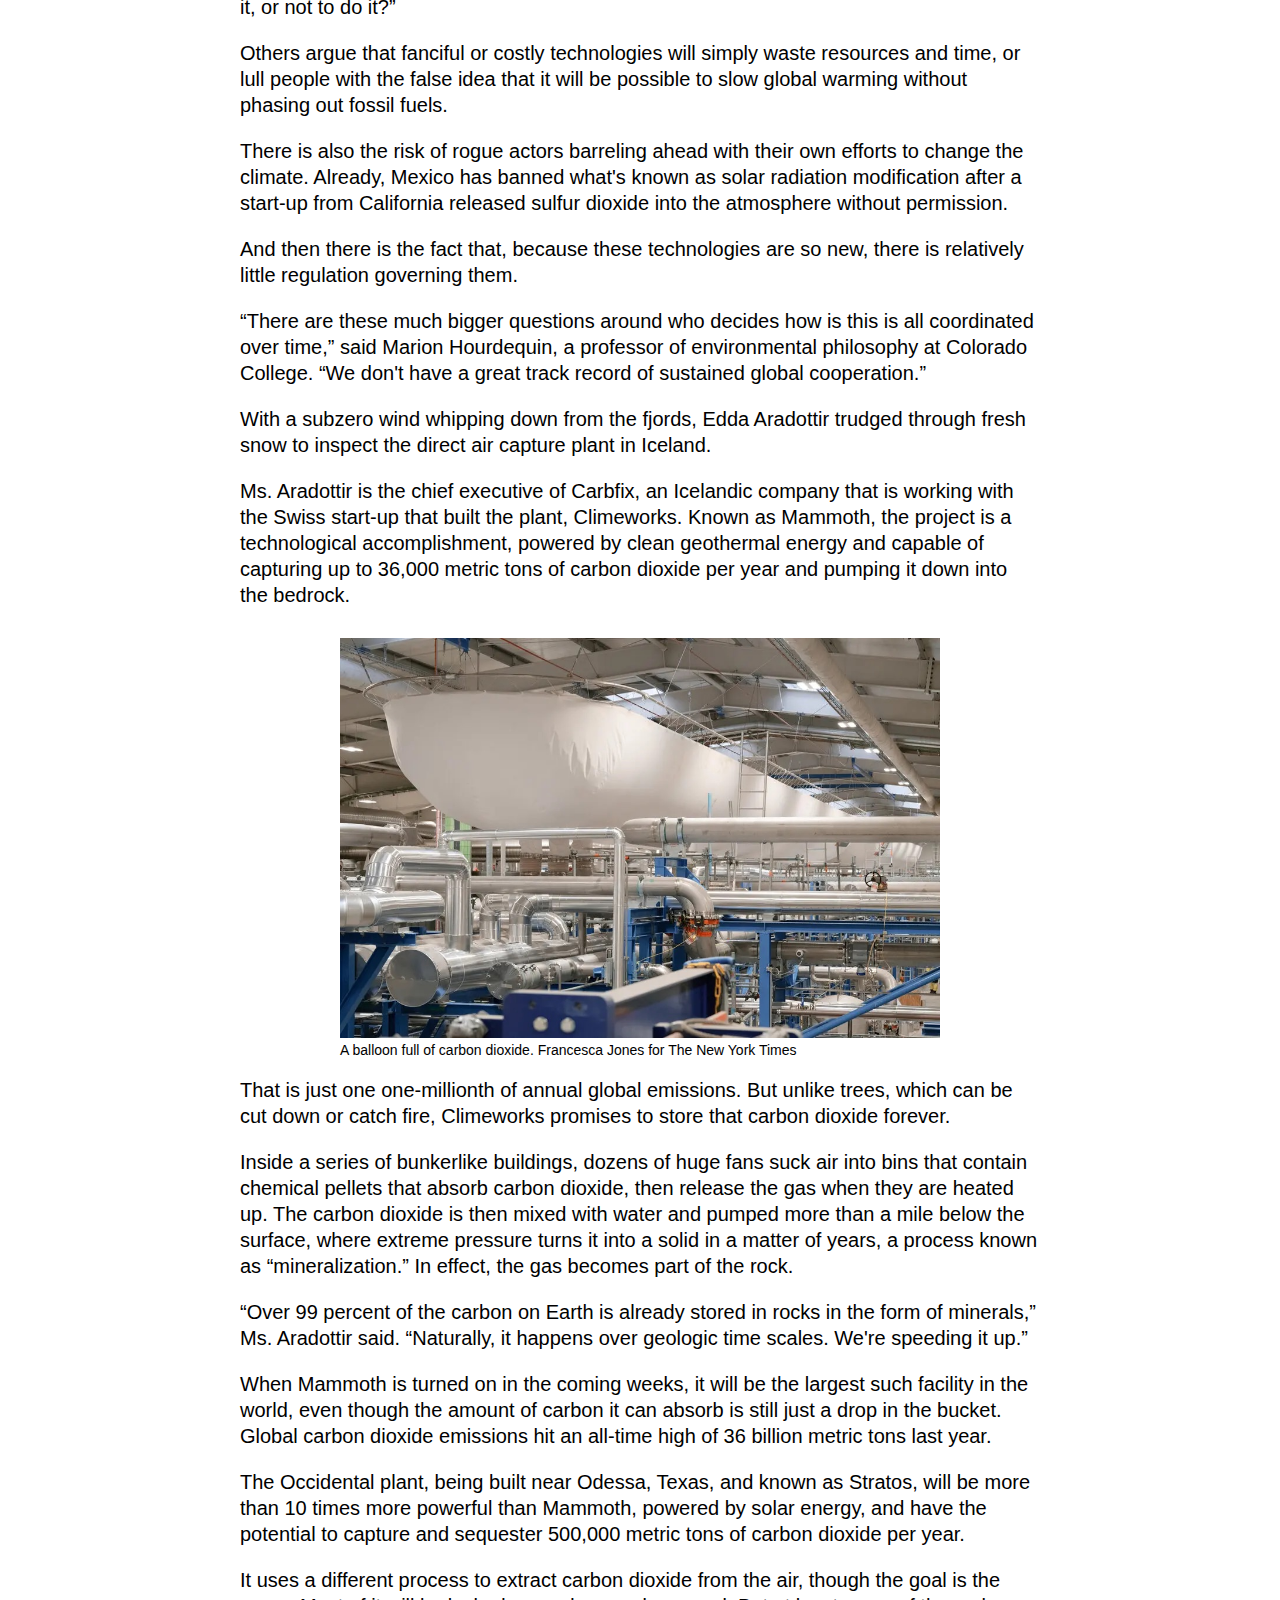
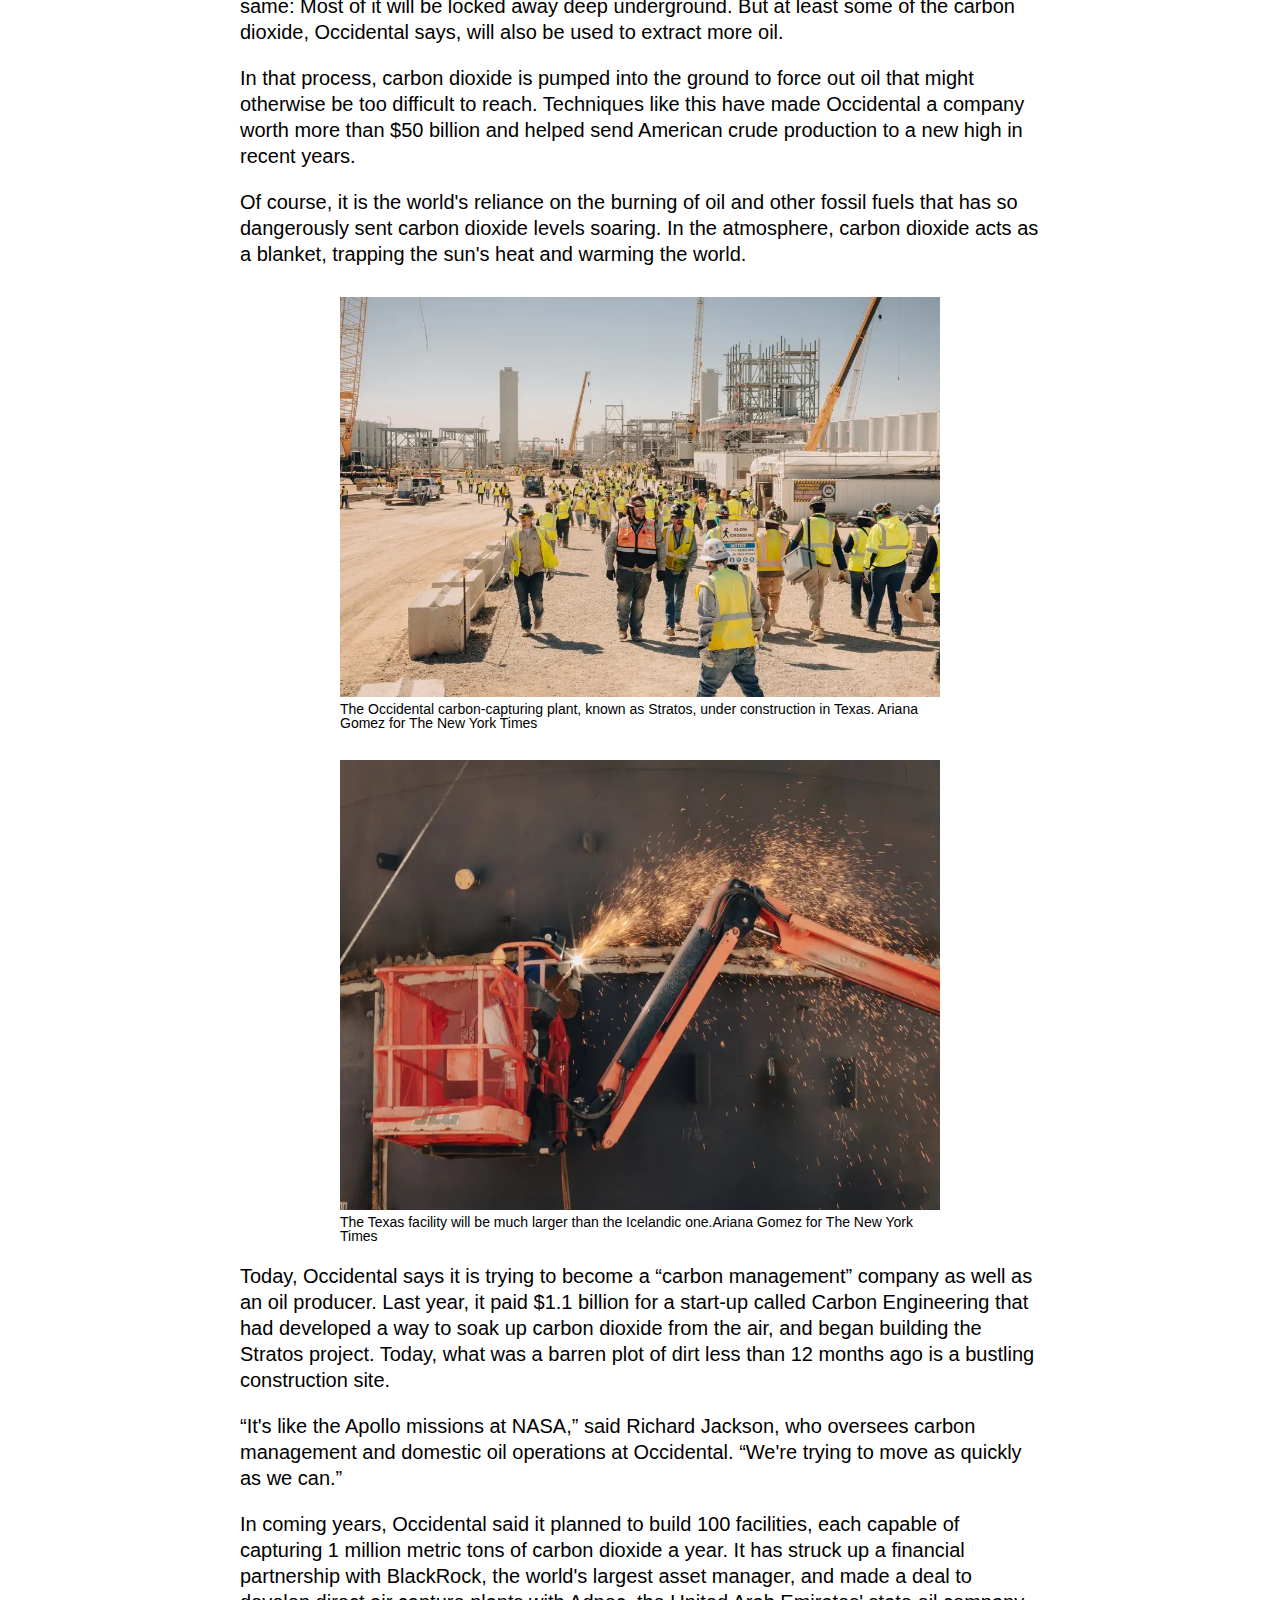
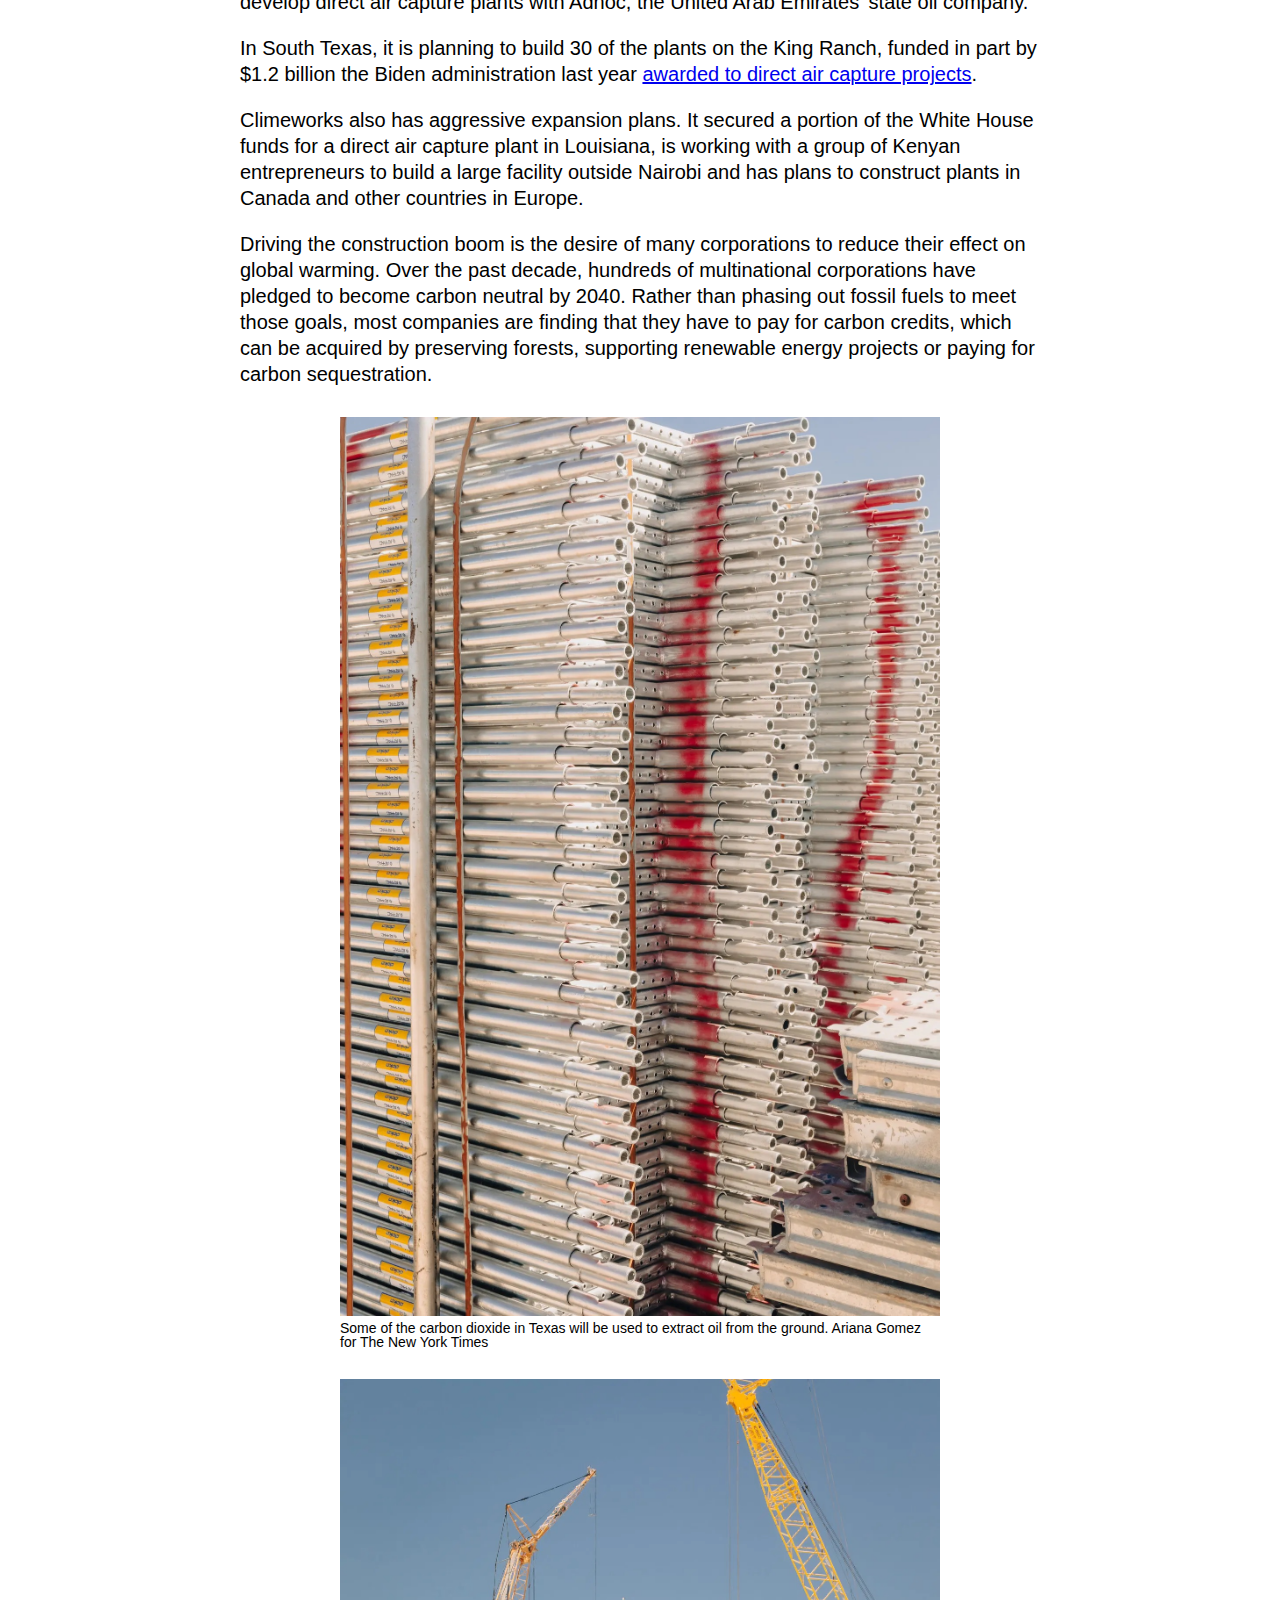
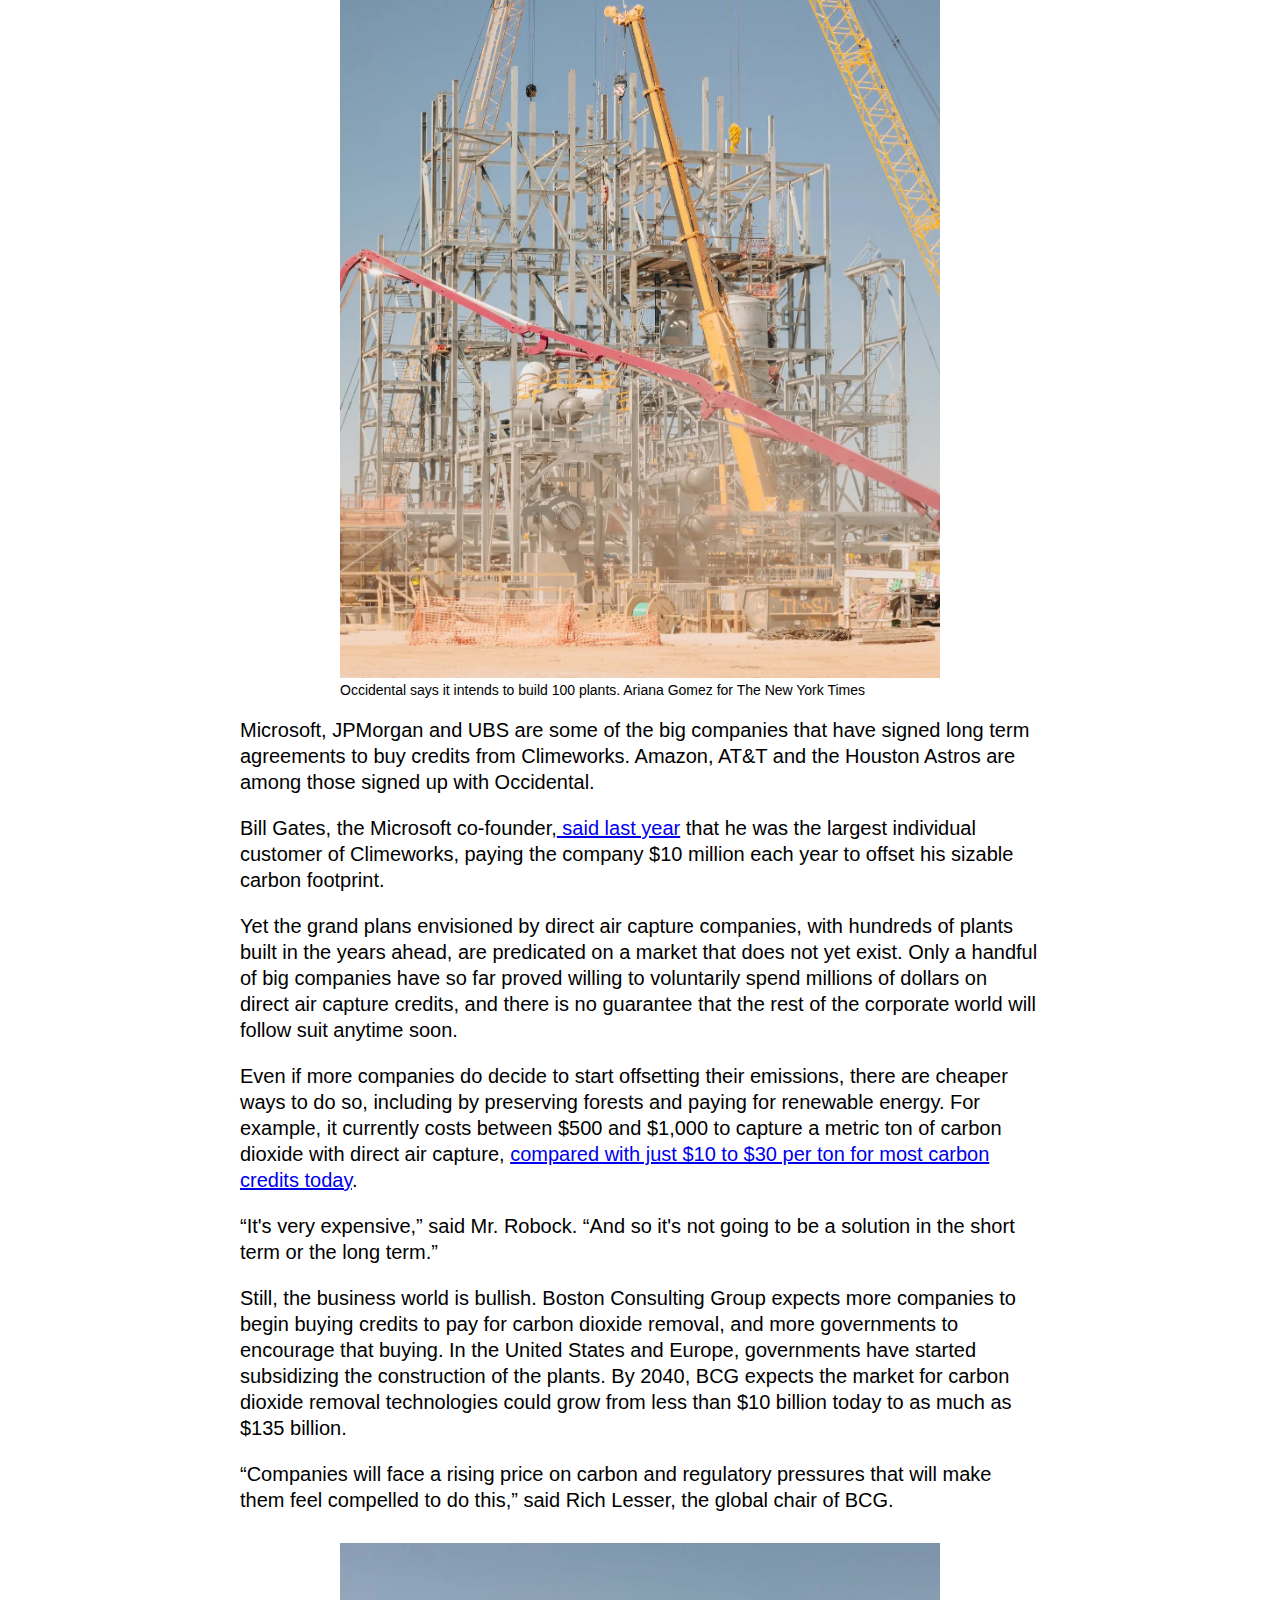
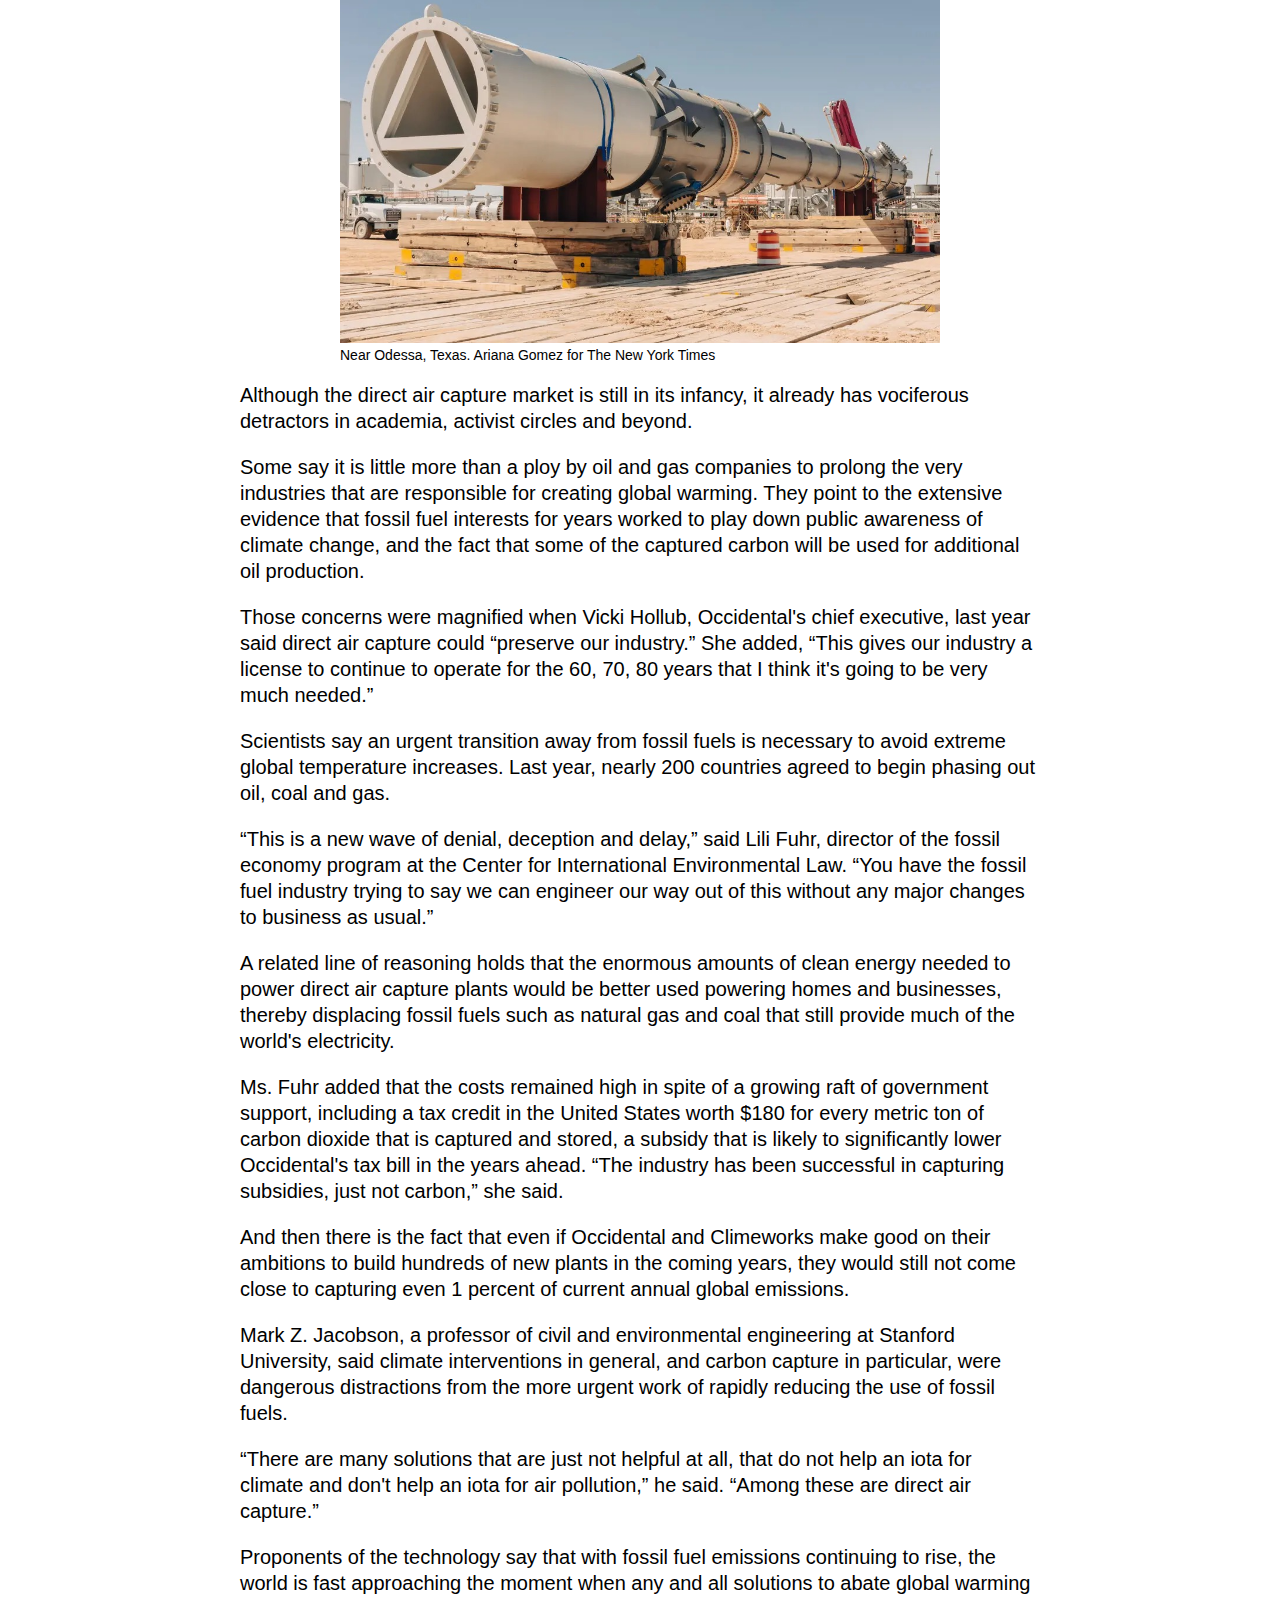
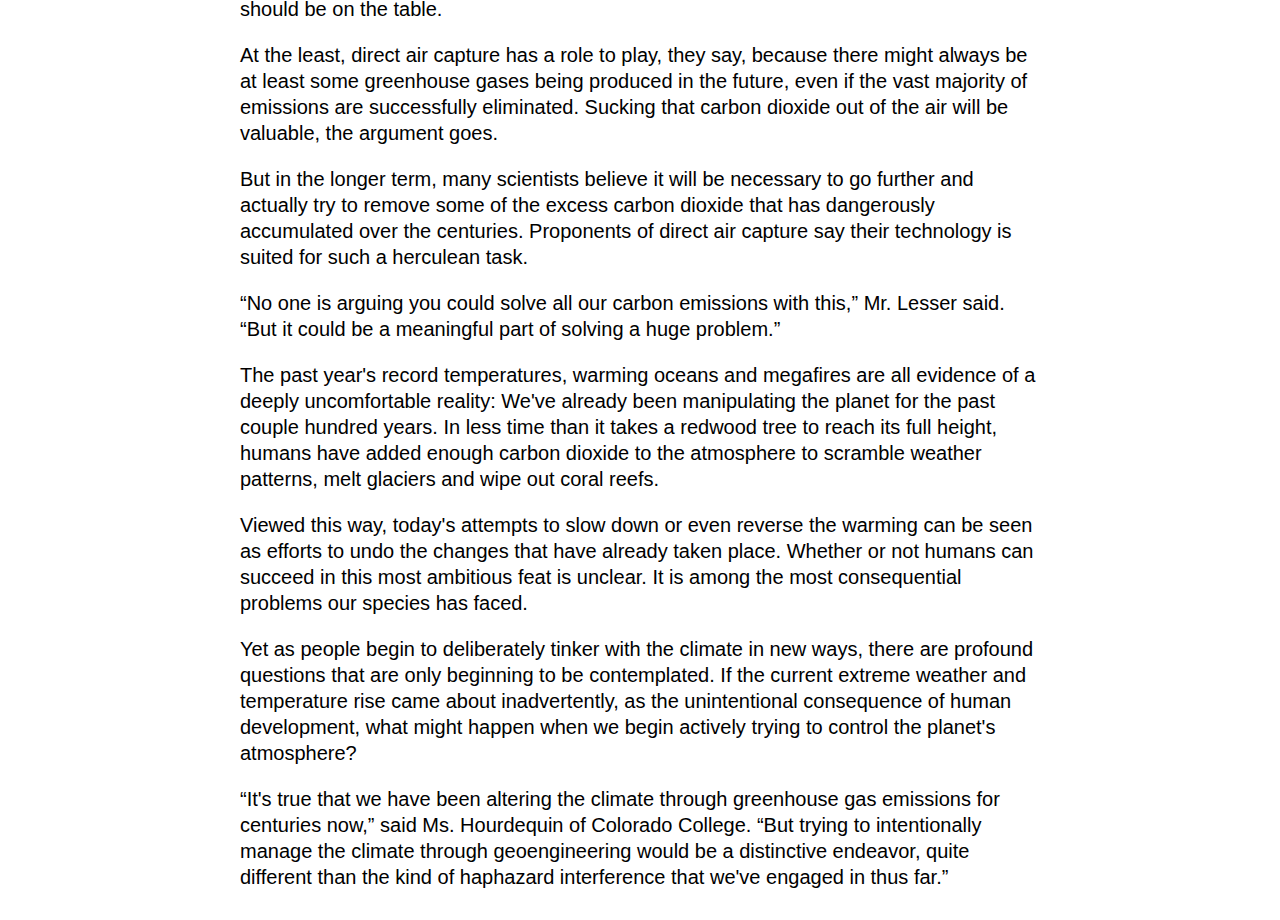
==== commit 50e17f79: "Update index.html" ====
--- a/assignment8/index.html
+++ b/assignment8/index.html
@@ -143,7 +143,7 @@
 </p>
 
 <p>
-  “Over 99 percent of the carbon on Earth is already stored in rocks in the form of minerals,” Ms. Aradottir said. “Naturally, it happens over geologic time scales. We’re speeding it up.”
+  “Over 99 percent of the carbon on Earth is already stored in rocks in the form of minerals,” Ms. Aradottir said. “Naturally, it happens over geologic time scales. We're speeding it up.”
 </p>
 
 <p>
